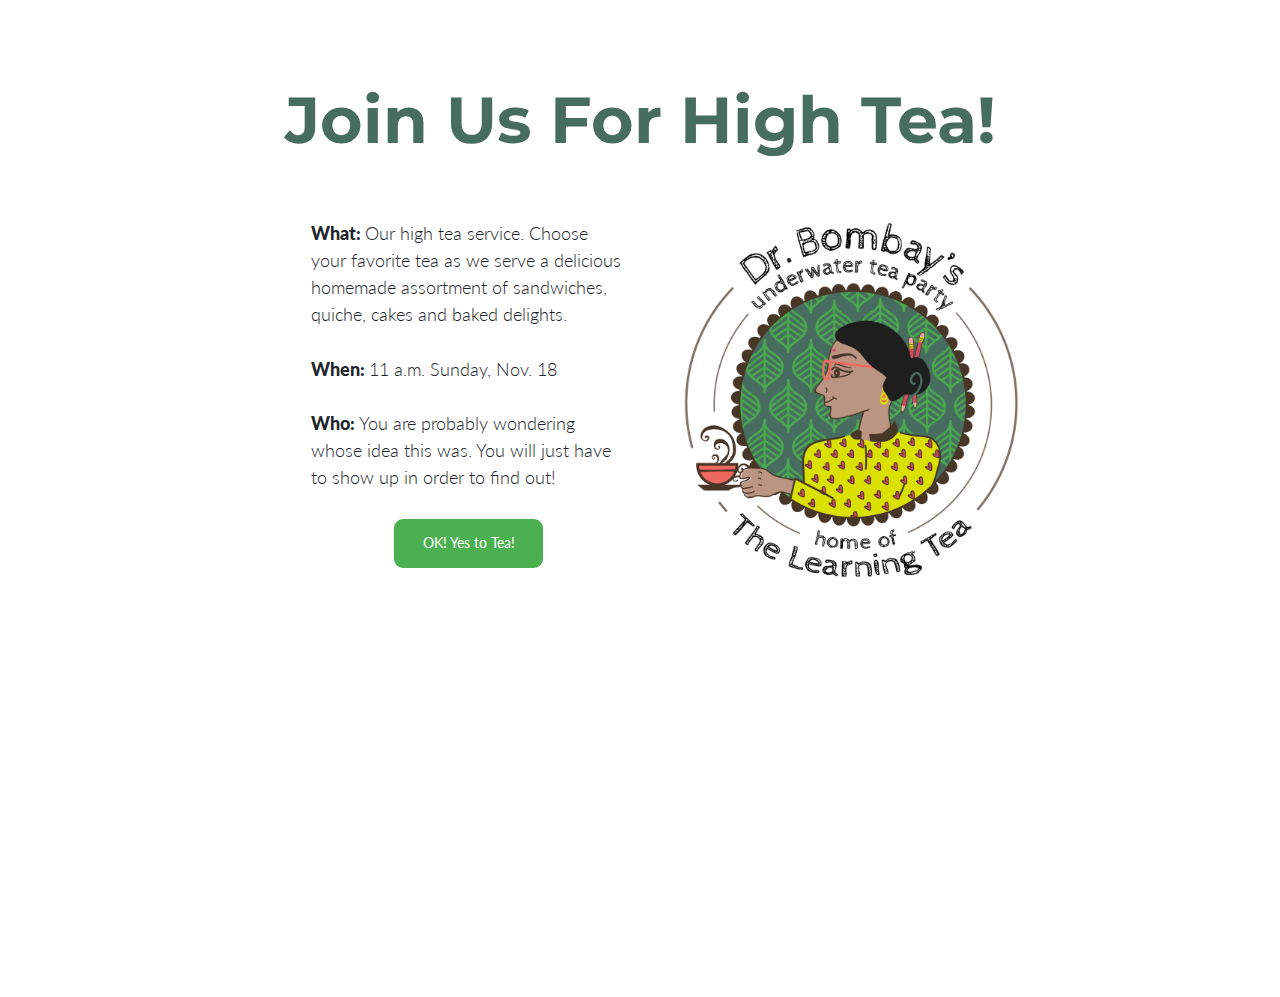
==== index.html @ e226fabb "real first commit" ====
<!DOCTYPE html>
<html lang="en">
  <head>
    <meta charset="utf-8">
    <meta name="viewport" content="width=device-width, initial-scale=1, shrink-to-fit=no">
    <meta name="description" content="">
    <meta name="author" content="">

    <title>You're Invited To High Tea!</title>

    <!-- Bootstrap core CSS -->
    <link href="vendor/bootstrap/css/bootstrap.min.css" rel="stylesheet">
    <!-- Custom fonts for this template -->
    <link href="vendor/fontawesome-free/css/all.min.css" rel="stylesheet" type="text/css">
    <link href="https://fonts.googleapis.com/css?family=Montserrat:400,700" rel="stylesheet" type="text/css">
    <link href="https://fonts.googleapis.com/css?family=Lato:400,700,400italic,700italic" rel="stylesheet" type="text/css">
    <!-- Plugin CSS -->
    <link href="vendor/magnific-popup/magnific-popup.css" rel="stylesheet" type="text/css">
    <!-- Custom styles for this template -->
    <link href="css/freelancer.min.css" rel="stylesheet">
    <link rel="icon" href="favicon.ico" type="image/x-icon" />
    <link rel="shortcut icon" href="favicon.ico" type="image/x-icon" />

    <style>
      html,body{
        height:100%;
        zoom:95%;
      }
      b{
        font-weight: 900;
      }
      .bg_heart {
        position: relative;
        top: 0;
        left: 0;
        width: 100%;
        height: 100%;
        overflow: hidden
       }
      .heart {
        position: absolute;
        top: -50%;
        -webkit-transform: rotate(-45deg);
        -moz-transform: rotate(-45deg);
        -m-transform: rotate(-45deg);
        transform: rotate(-45deg)
       }
      .heart:before {
        position: absolute;
        top: -50%;
        left: 0;
        display: block;
        content: "";
        width: 100%;
        height: 100%;
        background: inherit;
        border-radius: 100%;
      }
      .heart:after {
        position: absolute;
        top: 0;
        right: -50%;
        display: block;
        content: "";
        width: 100%;
        height: 100%;
        background: inherit;
        border-radius: 100%;
      }
      .button {
        background-color: #4CAF50;
        border: none;
        border-radius: 10px;
        color: white;
        padding: 15px 32px;
        text-align: center;
        text-decoration: none;
        display: inline-block;
        font-size: 16px;
        margin-left: auto;
        margin-right: auto;
        cursor: pointer;
      }
      .button:hover {
        background-color: #476D60;
      }
      .message {
        margin-top: 10px;
      }
      .message p{
        margin-bottom: 0;
      }
      #pagetitle {
        margin-right: auto;
        margin-left: auto;
        font-family: Montserrat;
        font-weight: bold;
        color: #476D60;
        font-size: 4.5em;
        line-height: 100%;
      }
      #mainButton{
        margin-top: 15px;
        margin-bottom: 15px;
      }
      #box {
        width: 350px;
        margin-left: auto;
        margin-right: auto;
      }
      #heart {
        cursor: pointer;
      }
      @-webkit-keyframes love {
        0%{top:110%}
      }
      @-moz-keyframes love {
        0%{top:110%}
      }
      @-ms-keyframes love {
        0%{top:110%}
      }
      @keyframes love {
        0%{top:110%}
      }
    </style>
  </head>
  <body id="page">
    <!-- MAIN bg_heart -->
    <section class="bg-white text-black mb-0" id="before">
      <div class="container">
        <div class="row">
          <h2 id="pagetitle">Join Us For High Tea!</h2>
        </div>
        <br>
        <br>
        <!-- Two columns -->
        <div class="row">
          <div class="col-lg-4 ml-auto" style="margin-top: 20px">
            <p class="lead">
              <b>What: </b>Our high tea service. Choose your favorite tea as we serve a delicious 
              homemade assortment of sandwiches, quiche, cakes and baked delights. 
              <br><br>
              <b>When: </b>11 a.m. Sunday, Nov. 18
              <br><br>
              <b>Who: </b>You are probably wondering whose idea this was. You will just have to show up
              in order to find out!
            </p>
            <div class="row">
              <input id="mainButton" type="button" class="button" value="OK! Yes to Tea!">
            </div>
          </div>
          <div class="col-lg-4 mr-auto">
            <a href="https://www.drbombays.com/" target="_blank">
              <img src="img/drbombaylogo.png" alt="logo" height="440" width="440">
            </a>
          </div>
        </div>
      </div>
    </section>

    <!-- After click -->
    <div id="after" style="display: none">
      <div class="container">
        <div id="box">
          <div>
            <a href="https://www.drbombays.com/" target="_blank" style="margin-left: 40px">
              <img src="https://static1.squarespace.com/static/52b8e6bbe4b02ffea7581af0/t/5a0a33d1e2c483d6cbca9f27/1537393345008/?format=1500w"
              height="200" width="200">
            </a>
          </div>
          <div class="message">
            <h1>Thank you! <i class="fas fa-heart" id="heart"></i></h1>
            <p>We are delighted to serve y'all High Tea!</p>
            <p>See you at <b>11 a.m. on Sunday, Nov. 18, 2018.</b></p>
            <br>
            <p style="padding-left: 60px">1645 McLendon Ave NE</p>
            <p style="padding-left: 80px">Atlanta, GA 30307</p>
          </div>
        </div>
      </div>
    </div>


    <!-- Bootstrap core JavaScript -->
    <script src="vendor/jquery/jquery.min.js"></script>
    <script src="vendor/bootstrap/js/bootstrap.bundle.min.js"></script>
    <!-- Plugin JavaScript -->
    <script src="vendor/jquery-easing/jquery.easing.min.js"></script>
    <script src="vendor/magnific-popup/jquery.magnific-popup.min.js"></script>
    <!-- Contact Form JavaScript -->
    <script src="js/jqBootstrapValidation.js"></script>
    <script src="js/contact_me.js"></script>
    <!-- Custom scripts for this template -->
    <script src="js/freelancer.min.js"></script>
    <!-- JAVASCRIPT -->
    <script>
      $( "#header-plugin" ).load( "https://vivinantony.github.io/header-plugin/", function() {
      $("a.back-to-link").attr("href", "http://blog.thelittletechie.com/2015/03/love-heart-animation-using-css3.html#tlt")  
      });

      var love = setInterval(function() {
        var r_num = Math.floor(Math.random() * 40) + 1;
        var r_size = Math.floor(Math.random() * 65) + 10;
        var r_left = Math.floor(Math.random() * 100) + 1;
        var r_bg = Math.floor(Math.random() * 25) + 100;
        var r_time = Math.floor(Math.random() * 5) + 5;

        $('.bg_heart').append("<div class='heart' style='width:" + r_size + "px;height:" + r_size + "px;left:" + r_left + "%;background:rgba(255," + (r_bg - 25) + "," + r_bg + ",1);-webkit-animation:love " + r_time + "s ease;-moz-animation:love " + r_time + "s ease;-ms-animation:love " + r_time + "s ease;animation:love " + r_time + "s ease'></div>");

        $('.bg_heart').append("<div class='heart' style='width:" + (r_size - 10) + "px;height:" + (r_size - 10) + "px;left:" + (r_left + r_num) + "%;background:rgba(255," + (r_bg - 25) + "," + (r_bg + 25) + ",1);-webkit-animation:love " + (r_time + 5) + "s ease;-moz-animation:love " + (r_time + 5) + "s ease;-ms-animation:love " + (r_time + 5) + "s ease;animation:love " + (r_time + 5) + "s ease'></div>");

        $('.heart').each(function() {
            var top = $(this).css("top").replace(/[^-\d\.]/g, '');
            var width = $(this).css("width").replace(/[^-\d\.]/g, '');
            if (top <= -100 || width >= 150) {
                $(this).detach();
            }
        });
      }, 500);

      /* Buttons */
      function isOdd(num) { return num % 2;}
      var clickCount = 0;
      
      $('#heart').on('click', function () {
        var page = document.getElementById("page");
        page.classList.toggle("bg_heart");
        clickCount++;
        if(isOdd(clickCount)){
          console.log('clickCount is ' + clickCount);
          $.get("https://tzhluzazh0.execute-api.us-east-1.amazonaws.com/confirm/heartclick");
        }
      });

      $("#mainButton").click(function(){
        $.get("https://tzhluzazh0.execute-api.us-east-1.amazonaws.com/confirm/yes");
        var page = document.getElementById("page");
        $("#before").fadeOut(2000);
        $("#after").delay(3000).fadeIn(2500);
        page.classList.toggle("bg_heart");
        $('#page').delay(5000).queue(function(){
          $(this).removeClass("bg_heart");
        });
      });
    </script>

  </body>

</html>
---- vendor/fontawesome-free/css/all.min.css ----
/*!
 * Font Awesome Free 5.3.1 by @fontawesome - https://fontawesome.com
 * License - https://fontawesome.com/license/free (Icons: CC BY 4.0, Fonts: SIL OFL 1.1, Code: MIT License)
 */
.fa,.fab,.fal,.far,.fas{-moz-osx-font-smoothing:grayscale;-webkit-font-smoothing:antialiased;display:inline-block;font-style:normal;font-variant:normal;text-rendering:auto;line-height:1}.fa-lg{font-size:1.33333em;line-height:.75em;vertical-align:-.0667em}.fa-xs{font-size:.75em}.fa-sm{font-size:.875em}.fa-1x{font-size:1em}.fa-2x{font-size:2em}.fa-3x{font-size:3em}.fa-4x{font-size:4em}.fa-5x{font-size:5em}.fa-6x{font-size:6em}.fa-7x{font-size:7em}.fa-8x{font-size:8em}.fa-9x{font-size:9em}.fa-10x{font-size:10em}.fa-fw{text-align:center;width:1.25em}.fa-ul{list-style-type:none;margin-left:2.5em;padding-left:0}.fa-ul>li{position:relative}.fa-li{left:-2em;position:absolute;text-align:center;width:2em;line-height:inherit}.fa-border{border:.08em solid #eee;border-radius:.1em;padding:.2em .25em .15em}.fa-pull-left{float:left}.fa-pull-right{float:right}.fa.fa-pull-left,.fab.fa-pull-left,.fal.fa-pull-left,.far.fa-pull-left,.fas.fa-pull-left{margin-right:.3em}.fa.fa-pull-right,.fab.fa-pull-right,.fal.fa-pull-right,.far.fa-pull-right,.fas.fa-pull-right{margin-left:.3em}.fa-spin{animation:fa-spin 2s infinite linear}.fa-pulse{animation:fa-spin 1s infinite steps(8)}@keyframes fa-spin{0%{transform:rotate(0deg)}to{transform:rotate(1turn)}}.fa-rotate-90{-ms-filter:"progid:DXImageTransform.Microsoft.BasicImage(rotation=1)";transform:rotate(90deg)}.fa-rotate-180{-ms-filter:"progid:DXImageTransform.Microsoft.BasicImage(rotation=2)";transform:rotate(180deg)}.fa-rotate-270{-ms-filter:"progid:DXImageTransform.Microsoft.BasicImage(rotation=3)";transform:rotate(270deg)}.fa-flip-horizontal{-ms-filter:"progid:DXImageTransform.Microsoft.BasicImage(rotation=0, mirror=1)";transform:scaleX(-1)}.fa-flip-vertical{transform:scaleY(-1)}.fa-flip-horizontal.fa-flip-vertical,.fa-flip-vertical{-ms-filter:"progid:DXImageTransform.Microsoft.BasicImage(rotation=2, mirror=1)"}.fa-flip-horizontal.fa-flip-vertical{transform:scale(-1)}:root .fa-flip-horizontal,:root .fa-flip-vertical,:root .fa-rotate-90,:root .fa-rotate-180,:root .fa-rotate-270{-webkit-filter:none;filter:none}.fa-stack{display:inline-block;height:2em;line-height:2em;position:relative;vertical-align:middle;width:2em}.fa-stack-1x,.fa-stack-2x{left:0;position:absolute;text-align:center;width:100%}.fa-stack-1x{line-height:inherit}.fa-stack-2x{font-size:2em}.fa-inverse{color:#fff}.fa-500px:before{content:"\f26e"}.fa-accessible-icon:before{content:"\f368"}.fa-accusoft:before{content:"\f369"}.fa-ad:before{content:"\f641"}.fa-address-book:before{content:"\f2b9"}.fa-address-card:before{content:"\f2bb"}.fa-adjust:before{content:"\f042"}.fa-adn:before{content:"\f170"}.fa-adversal:before{content:"\f36a"}.fa-affiliatetheme:before{content:"\f36b"}.fa-air-freshener:before{content:"\f5d0"}.fa-algolia:before{content:"\f36c"}.fa-align-center:before{content:"\f037"}.fa-align-justify:before{content:"\f039"}.fa-align-left:before{content:"\f036"}.fa-align-right:before{content:"\f038"}.fa-alipay:before{content:"\f642"}.fa-allergies:before{content:"\f461"}.fa-amazon:before{content:"\f270"}.fa-amazon-pay:before{content:"\f42c"}.fa-ambulance:before{content:"\f0f9"}.fa-american-sign-language-interpreting:before{content:"\f2a3"}.fa-amilia:before{content:"\f36d"}.fa-anchor:before{content:"\f13d"}.fa-android:before{content:"\f17b"}.fa-angellist:before{content:"\f209"}.fa-angle-double-down:before{content:"\f103"}.fa-angle-double-left:before{content:"\f100"}.fa-angle-double-right:before{content:"\f101"}.fa-angle-double-up:before{content:"\f102"}.fa-angle-down:before{content:"\f107"}.fa-angle-left:before{content:"\f104"}.fa-angle-right:before{content:"\f105"}.fa-angle-up:before{content:"\f106"}.fa-angry:before{content:"\f556"}.fa-angrycreative:before{content:"\f36e"}.fa-angular:before{content:"\f420"}.fa-ankh:before{content:"\f644"}.fa-app-store:before{content:"\f36f"}.fa-app-store-ios:before{content:"\f370"}.fa-apper:before{content:"\f371"}.fa-apple:before{content:"\f179"}.fa-apple-alt:before{content:"\f5d1"}.fa-apple-pay:before{content:"\f415"}.fa-archive:before{content:"\f187"}.fa-archway:before{content:"\f557"}.fa-arrow-alt-circle-down:before{content:"\f358"}.fa-arrow-alt-circle-left:before{content:"\f359"}.fa-arrow-alt-circle-right:before{content:"\f35a"}.fa-arrow-alt-circle-up:before{content:"\f35b"}.fa-arrow-circle-down:before{content:"\f0ab"}.fa-arrow-circle-left:before{content:"\f0a8"}.fa-arrow-circle-right:before{content:"\f0a9"}.fa-arrow-circle-up:before{content:"\f0aa"}.fa-arrow-down:before{content:"\f063"}.fa-arrow-left:before{content:"\f060"}.fa-arrow-right:before{content:"\f061"}.fa-arrow-up:before{content:"\f062"}.fa-arrows-alt:before{content:"\f0b2"}.fa-arrows-alt-h:before{content:"\f337"}.fa-arrows-alt-v:before{content:"\f338"}.fa-assistive-listening-systems:before{content:"\f2a2"}.fa-asterisk:before{content:"\f069"}.fa-asymmetrik:before{content:"\f372"}.fa-at:before{content:"\f1fa"}.fa-atlas:before{content:"\f558"}.fa-atom:before{content:"\f5d2"}.fa-audible:before{content:"\f373"}.fa-audio-description:before{content:"\f29e"}.fa-autoprefixer:before{content:"\f41c"}.fa-avianex:before{content:"\f374"}.fa-aviato:before{content:"\f421"}.fa-award:before{content:"\f559"}.fa-aws:before{content:"\f375"}.fa-backspace:before{content:"\f55a"}.fa-backward:before{content:"\f04a"}.fa-balance-scale:before{content:"\f24e"}.fa-ban:before{content:"\f05e"}.fa-band-aid:before{content:"\f462"}.fa-bandcamp:before{content:"\f2d5"}.fa-barcode:before{content:"\f02a"}.fa-bars:before{content:"\f0c9"}.fa-baseball-ball:before{content:"\f433"}.fa-basketball-ball:before{content:"\f434"}.fa-bath:before{content:"\f2cd"}.fa-battery-empty:before{content:"\f244"}.fa-battery-full:before{content:"\f240"}.fa-battery-half:before{content:"\f242"}.fa-battery-quarter:before{content:"\f243"}.fa-battery-three-quarters:before{content:"\f241"}.fa-bed:before{content:"\f236"}.fa-beer:before{content:"\f0fc"}.fa-behance:before{content:"\f1b4"}.fa-behance-square:before{content:"\f1b5"}.fa-bell:before{content:"\f0f3"}.fa-bell-slash:before{content:"\f1f6"}.fa-bezier-curve:before{content:"\f55b"}.fa-bible:before{content:"\f647"}.fa-bicycle:before{content:"\f206"}.fa-bimobject:before{content:"\f378"}.fa-binoculars:before{content:"\f1e5"}.fa-birthday-cake:before{content:"\f1fd"}.fa-bitbucket:before{content:"\f171"}.fa-bitcoin:before{content:"\f379"}.fa-bity:before{content:"\f37a"}.fa-black-tie:before{content:"\f27e"}.fa-blackberry:before{content:"\f37b"}.fa-blender:before{content:"\f517"}.fa-blind:before{content:"\f29d"}.fa-blogger:before{content:"\f37c"}.fa-blogger-b:before{content:"\f37d"}.fa-bluetooth:before{content:"\f293"}.fa-bluetooth-b:before{content:"\f294"}.fa-bold:before{content:"\f032"}.fa-bolt:before{content:"\f0e7"}.fa-bomb:before{content:"\f1e2"}.fa-bone:before{content:"\f5d7"}.fa-bong:before{content:"\f55c"}.fa-book:before{content:"\f02d"}.fa-book-open:before{content:"\f518"}.fa-book-reader:before{content:"\f5da"}.fa-bookmark:before{content:"\f02e"}.fa-bowling-ball:before{content:"\f436"}.fa-box:before{content:"\f466"}.fa-box-open:before{content:"\f49e"}.fa-boxes:before{content:"\f468"}.fa-braille:before{content:"\f2a1"}.fa-brain:before{content:"\f5dc"}.fa-briefcase:before{content:"\f0b1"}.fa-briefcase-medical:before{content:"\f469"}.fa-broadcast-tower:before{content:"\f519"}.fa-broom:before{content:"\f51a"}.fa-brush:before{content:"\f55d"}.fa-btc:before{content:"\f15a"}.fa-bug:before{content:"\f188"}.fa-building:before{content:"\f1ad"}.fa-bullhorn:before{content:"\f0a1"}.fa-bullseye:before{content:"\f140"}.fa-burn:before{content:"\f46a"}.fa-buromobelexperte:before{content:"\f37f"}.fa-bus:before{content:"\f207"}.fa-bus-alt:before{content:"\f55e"}.fa-business-time:before{content:"\f64a"}.fa-buysellads:before{content:"\f20d"}.fa-calculator:before{content:"\f1ec"}.fa-calendar:before{content:"\f133"}.fa-calendar-alt:before{content:"\f073"}.fa-calendar-check:before{content:"\f274"}.fa-calendar-minus:before{content:"\f272"}.fa-calendar-plus:before{content:"\f271"}.fa-calendar-times:before{content:"\f273"}.fa-camera:before{content:"\f030"}.fa-camera-retro:before{content:"\f083"}.fa-cannabis:before{content:"\f55f"}.fa-capsules:before{content:"\f46b"}.fa-car:before{content:"\f1b9"}.fa-car-alt:before{content:"\f5de"}.fa-car-battery:before{content:"\f5df"}.fa-car-crash:before{content:"\f5e1"}.fa-car-side:before{content:"\f5e4"}.fa-caret-down:before{content:"\f0d7"}.fa-caret-left:before{content:"\f0d9"}.fa-caret-right:before{content:"\f0da"}.fa-caret-square-down:before{content:"\f150"}.fa-caret-square-left:before{content:"\f191"}.fa-caret-square-right:before{content:"\f152"}.fa-caret-square-up:before{content:"\f151"}.fa-caret-up:before{content:"\f0d8"}.fa-cart-arrow-down:before{content:"\f218"}.fa-cart-plus:before{content:"\f217"}.fa-cc-amazon-pay:before{content:"\f42d"}.fa-cc-amex:before{content:"\f1f3"}.fa-cc-apple-pay:before{content:"\f416"}.fa-cc-diners-club:before{content:"\f24c"}.fa-cc-discover:before{content:"\f1f2"}.fa-cc-jcb:before{content:"\f24b"}.fa-cc-mastercard:before{content:"\f1f1"}.fa-cc-paypal:before{content:"\f1f4"}.fa-cc-stripe:before{content:"\f1f5"}.fa-cc-visa:before{content:"\f1f0"}.fa-centercode:before{content:"\f380"}.fa-certificate:before{content:"\f0a3"}.fa-chalkboard:before{content:"\f51b"}.fa-chalkboard-teacher:before{content:"\f51c"}.fa-charging-station:before{content:"\f5e7"}.fa-chart-area:before{content:"\f1fe"}.fa-chart-bar:before{content:"\f080"}.fa-chart-line:before{content:"\f201"}.fa-chart-pie:before{content:"\f200"}.fa-check:before{content:"\f00c"}.fa-check-circle:before{content:"\f058"}.fa-check-double:before{content:"\f560"}.fa-check-square:before{content:"\f14a"}.fa-chess:before{content:"\f439"}.fa-chess-bishop:before{content:"\f43a"}.fa-chess-board:before{content:"\f43c"}.fa-chess-king:before{content:"\f43f"}.fa-chess-knight:before{content:"\f441"}.fa-chess-pawn:before{content:"\f443"}.fa-chess-queen:before{content:"\f445"}.fa-chess-rook:before{content:"\f447"}.fa-chevron-circle-down:before{content:"\f13a"}.fa-chevron-circle-left:before{content:"\f137"}.fa-chevron-circle-right:before{content:"\f138"}.fa-chevron-circle-up:before{content:"\f139"}.fa-chevron-down:before{content:"\f078"}.fa-chevron-left:before{content:"\f053"}.fa-chevron-right:before{content:"\f054"}.fa-chevron-up:before{content:"\f077"}.fa-child:before{content:"\f1ae"}.fa-chrome:before{content:"\f268"}.fa-church:before{content:"\f51d"}.fa-circle:before{content:"\f111"}.fa-circle-notch:before{content:"\f1ce"}.fa-city:before{content:"\f64f"}.fa-clipboard:before{content:"\f328"}.fa-clipboard-check:before{content:"\f46c"}.fa-clipboard-list:before{content:"\f46d"}.fa-clock:before{content:"\f017"}.fa-clone:before{content:"\f24d"}.fa-closed-captioning:before{content:"\f20a"}.fa-cloud:before{content:"\f0c2"}.fa-cloud-download-alt:before{content:"\f381"}.fa-cloud-upload-alt:before{content:"\f382"}.fa-cloudscale:before{content:"\f383"}.fa-cloudsmith:before{content:"\f384"}.fa-cloudversify:before{content:"\f385"}.fa-cocktail:before{content:"\f561"}.fa-code:before{content:"\f121"}.fa-code-branch:before{content:"\f126"}.fa-codepen:before{content:"\f1cb"}.fa-codiepie:before{content:"\f284"}.fa-coffee:before{content:"\f0f4"}.fa-cog:before{content:"\f013"}.fa-cogs:before{content:"\f085"}.fa-coins:before{content:"\f51e"}.fa-columns:before{content:"\f0db"}.fa-comment:before{content:"\f075"}.fa-comment-alt:before{content:"\f27a"}.fa-comment-dollar:before{content:"\f651"}.fa-comment-dots:before{content:"\f4ad"}.fa-comment-slash:before{content:"\f4b3"}.fa-comments:before{content:"\f086"}.fa-comments-dollar:before{content:"\f653"}.fa-compact-disc:before{content:"\f51f"}.fa-compass:before{content:"\f14e"}.fa-compress:before{content:"\f066"}.fa-concierge-bell:before{content:"\f562"}.fa-connectdevelop:before{content:"\f20e"}.fa-contao:before{content:"\f26d"}.fa-cookie:before{content:"\f563"}.fa-cookie-bite:before{content:"\f564"}.fa-copy:before{content:"\f0c5"}.fa-copyright:before{content:"\f1f9"}.fa-couch:before{content:"\f4b8"}.fa-cpanel:before{content:"\f388"}.fa-creative-commons:before{content:"\f25e"}.fa-creative-commons-by:before{content:"\f4e7"}.fa-creative-commons-nc:before{content:"\f4e8"}.fa-creative-commons-nc-eu:before{content:"\f4e9"}.fa-creative-commons-nc-jp:before{content:"\f4ea"}.fa-creative-commons-nd:before{content:"\f4eb"}.fa-creative-commons-pd:before{content:"\f4ec"}.fa-creative-commons-pd-alt:before{content:"\f4ed"}.fa-creative-commons-remix:before{content:"\f4ee"}.fa-creative-commons-sa:before{content:"\f4ef"}.fa-creative-commons-sampling:before{content:"\f4f0"}.fa-creative-commons-sampling-plus:before{content:"\f4f1"}.fa-creative-commons-share:before{content:"\f4f2"}.fa-credit-card:before{content:"\f09d"}.fa-crop:before{content:"\f125"}.fa-crop-alt:before{content:"\f565"}.fa-cross:before{content:"\f654"}.fa-crosshairs:before{content:"\f05b"}.fa-crow:before{content:"\f520"}.fa-crown:before{content:"\f521"}.fa-css3:before{content:"\f13c"}.fa-css3-alt:before{content:"\f38b"}.fa-cube:before{content:"\f1b2"}.fa-cubes:before{content:"\f1b3"}.fa-cut:before{content:"\f0c4"}.fa-cuttlefish:before{content:"\f38c"}.fa-d-and-d:before{content:"\f38d"}.fa-dashcube:before{content:"\f210"}.fa-database:before{content:"\f1c0"}.fa-deaf:before{content:"\f2a4"}.fa-delicious:before{content:"\f1a5"}.fa-deploydog:before{content:"\f38e"}.fa-deskpro:before{content:"\f38f"}.fa-desktop:before{content:"\f108"}.fa-deviantart:before{content:"\f1bd"}.fa-dharmachakra:before{content:"\f655"}.fa-diagnoses:before{content:"\f470"}.fa-dice:before{content:"\f522"}.fa-dice-five:before{content:"\f523"}.fa-dice-four:before{content:"\f524"}.fa-dice-one:before{content:"\f525"}.fa-dice-six:before{content:"\f526"}.fa-dice-three:before{content:"\f527"}.fa-dice-two:before{content:"\f528"}.fa-digg:before{content:"\f1a6"}.fa-digital-ocean:before{content:"\f391"}.fa-digital-tachograph:before{content:"\f566"}.fa-directions:before{content:"\f5eb"}.fa-discord:before{content:"\f392"}.fa-discourse:before{content:"\f393"}.fa-divide:before{content:"\f529"}.fa-dizzy:before{content:"\f567"}.fa-dna:before{content:"\f471"}.fa-dochub:before{content:"\f394"}.fa-docker:before{content:"\f395"}.fa-dollar-sign:before{content:"\f155"}.fa-dolly:before{content:"\f472"}.fa-dolly-flatbed:before{content:"\f474"}.fa-donate:before{content:"\f4b9"}.fa-door-closed:before{content:"\f52a"}.fa-door-open:before{content:"\f52b"}.fa-dot-circle:before{content:"\f192"}.fa-dove:before{content:"\f4ba"}.fa-download:before{content:"\f019"}.fa-draft2digital:before{content:"\f396"}.fa-drafting-compass:before{content:"\f568"}.fa-draw-polygon:before{content:"\f5ee"}.fa-dribbble:before{content:"\f17d"}.fa-dribbble-square:before{content:"\f397"}.fa-dropbox:before{content:"\f16b"}.fa-drum:before{content:"\f569"}.fa-drum-steelpan:before{content:"\f56a"}.fa-drupal:before{content:"\f1a9"}.fa-dumbbell:before{content:"\f44b"}.fa-dyalog:before{content:"\f399"}.fa-earlybirds:before{content:"\f39a"}.fa-ebay:before{content:"\f4f4"}.fa-edge:before{content:"\f282"}.fa-edit:before{content:"\f044"}.fa-eject:before{content:"\f052"}.fa-elementor:before{content:"\f430"}.fa-ellipsis-h:before{content:"\f141"}.fa-ellipsis-v:before{content:"\f142"}.fa-ello:before{content:"\f5f1"}.fa-ember:before{content:"\f423"}.fa-empire:before{content:"\f1d1"}.fa-envelope:before{content:"\f0e0"}.fa-envelope-open:before{content:"\f2b6"}.fa-envelope-open-text:before{content:"\f658"}.fa-envelope-square:before{content:"\f199"}.fa-envira:before{content:"\f299"}.fa-equals:before{content:"\f52c"}.fa-eraser:before{content:"\f12d"}.fa-erlang:before{content:"\f39d"}.fa-ethereum:before{content:"\f42e"}.fa-etsy:before{content:"\f2d7"}.fa-euro-sign:before{content:"\f153"}.fa-exchange-alt:before{content:"\f362"}.fa-exclamation:before{content:"\f12a"}.fa-exclamation-circle:before{content:"\f06a"}.fa-exclamation-triangle:before{content:"\f071"}.fa-expand:before{content:"\f065"}.fa-expand-arrows-alt:before{content:"\f31e"}.fa-expeditedssl:before{content:"\f23e"}.fa-external-link-alt:before{content:"\f35d"}.fa-external-link-square-alt:before{content:"\f360"}.fa-eye:before{content:"\f06e"}.fa-eye-dropper:before{content:"\f1fb"}.fa-eye-slash:before{content:"\f070"}.fa-facebook:before{content:"\f09a"}.fa-facebook-f:before{content:"\f39e"}.fa-facebook-messenger:before{content:"\f39f"}.fa-facebook-square:before{content:"\f082"}.fa-fast-backward:before{content:"\f049"}.fa-fast-forward:before{content:"\f050"}.fa-fax:before{content:"\f1ac"}.fa-feather:before{content:"\f52d"}.fa-feather-alt:before{content:"\f56b"}.fa-female:before{content:"\f182"}.fa-fighter-jet:before{content:"\f0fb"}.fa-file:before{content:"\f15b"}.fa-file-alt:before{content:"\f15c"}.fa-file-archive:before{content:"\f1c6"}.fa-file-audio:before{content:"\f1c7"}.fa-file-code:before{content:"\f1c9"}.fa-file-contract:before{content:"\f56c"}.fa-file-download:before{content:"\f56d"}.fa-file-excel:before{content:"\f1c3"}.fa-file-export:before{content:"\f56e"}.fa-file-image:before{content:"\f1c5"}.fa-file-import:before{content:"\f56f"}.fa-file-invoice:before{content:"\f570"}.fa-file-invoice-dollar:before{content:"\f571"}.fa-file-medical:before{content:"\f477"}.fa-file-medical-alt:before{content:"\f478"}.fa-file-pdf:before{content:"\f1c1"}.fa-file-powerpoint:before{content:"\f1c4"}.fa-file-prescription:before{content:"\f572"}.fa-file-signature:before{content:"\f573"}.fa-file-upload:before{content:"\f574"}.fa-file-video:before{content:"\f1c8"}.fa-file-word:before{content:"\f1c2"}.fa-fill:before{content:"\f575"}.fa-fill-drip:before{content:"\f576"}.fa-film:before{content:"\f008"}.fa-filter:before{content:"\f0b0"}.fa-fingerprint:before{content:"\f577"}.fa-fire:before{content:"\f06d"}.fa-fire-extinguisher:before{content:"\f134"}.fa-firefox:before{content:"\f269"}.fa-first-aid:before{content:"\f479"}.fa-first-order:before{content:"\f2b0"}.fa-first-order-alt:before{content:"\f50a"}.fa-firstdraft:before{content:"\f3a1"}.fa-fish:before{content:"\f578"}.fa-flag:before{content:"\f024"}.fa-flag-checkered:before{content:"\f11e"}.fa-flask:before{content:"\f0c3"}.fa-flickr:before{content:"\f16e"}.fa-flipboard:before{content:"\f44d"}.fa-flushed:before{content:"\f579"}.fa-fly:before{content:"\f417"}.fa-folder:before{content:"\f07b"}.fa-folder-minus:before{content:"\f65d"}.fa-folder-open:before{content:"\f07c"}.fa-folder-plus:before{content:"\f65e"}.fa-font:before{content:"\f031"}.fa-font-awesome:before{content:"\f2b4"}.fa-font-awesome-alt:before{content:"\f35c"}.fa-font-awesome-flag:before{content:"\f425"}.fa-font-awesome-logo-full:before{content:"\f4e6"}.fa-fonticons:before{content:"\f280"}.fa-fonticons-fi:before{content:"\f3a2"}.fa-football-ball:before{content:"\f44e"}.fa-fort-awesome:before{content:"\f286"}.fa-fort-awesome-alt:before{content:"\f3a3"}.fa-forumbee:before{content:"\f211"}.fa-forward:before{content:"\f04e"}.fa-foursquare:before{content:"\f180"}.fa-free-code-camp:before{content:"\f2c5"}.fa-freebsd:before{content:"\f3a4"}.fa-frog:before{content:"\f52e"}.fa-frown:before{content:"\f119"}.fa-frown-open:before{content:"\f57a"}.fa-fulcrum:before{content:"\f50b"}.fa-funnel-dollar:before{content:"\f662"}.fa-futbol:before{content:"\f1e3"}.fa-galactic-republic:before{content:"\f50c"}.fa-galactic-senate:before{content:"\f50d"}.fa-gamepad:before{content:"\f11b"}.fa-gas-pump:before{content:"\f52f"}.fa-gavel:before{content:"\f0e3"}.fa-gem:before{content:"\f3a5"}.fa-genderless:before{content:"\f22d"}.fa-get-pocket:before{content:"\f265"}.fa-gg:before{content:"\f260"}.fa-gg-circle:before{content:"\f261"}.fa-gift:before{content:"\f06b"}.fa-git:before{content:"\f1d3"}.fa-git-square:before{content:"\f1d2"}.fa-github:before{content:"\f09b"}.fa-github-alt:before{content:"\f113"}.fa-github-square:before{content:"\f092"}.fa-gitkraken:before{content:"\f3a6"}.fa-gitlab:before{content:"\f296"}.fa-gitter:before{content:"\f426"}.fa-glass-martini:before{content:"\f000"}.fa-glass-martini-alt:before{content:"\f57b"}.fa-glasses:before{content:"\f530"}.fa-glide:before{content:"\f2a5"}.fa-glide-g:before{content:"\f2a6"}.fa-globe:before{content:"\f0ac"}.fa-globe-africa:before{content:"\f57c"}.fa-globe-americas:before{content:"\f57d"}.fa-globe-asia:before{content:"\f57e"}.fa-gofore:before{content:"\f3a7"}.fa-golf-ball:before{content:"\f450"}.fa-goodreads:before{content:"\f3a8"}.fa-goodreads-g:before{content:"\f3a9"}.fa-google:before{content:"\f1a0"}.fa-google-drive:before{content:"\f3aa"}.fa-google-play:before{content:"\f3ab"}.fa-google-plus:before{content:"\f2b3"}.fa-google-plus-g:before{content:"\f0d5"}.fa-google-plus-square:before{content:"\f0d4"}.fa-google-wallet:before{content:"\f1ee"}.fa-gopuram:before{content:"\f664"}.fa-graduation-cap:before{content:"\f19d"}.fa-gratipay:before{content:"\f184"}.fa-grav:before{content:"\f2d6"}.fa-greater-than:before{content:"\f531"}.fa-greater-than-equal:before{content:"\f532"}.fa-grimace:before{content:"\f57f"}.fa-grin:before{content:"\f580"}.fa-grin-alt:before{content:"\f581"}.fa-grin-beam:before{content:"\f582"}.fa-grin-beam-sweat:before{content:"\f583"}.fa-grin-hearts:before{content:"\f584"}.fa-grin-squint:before{content:"\f585"}.fa-grin-squint-tears:before{content:"\f586"}.fa-grin-stars:before{content:"\f587"}.fa-grin-tears:before{content:"\f588"}.fa-grin-tongue:before{content:"\f589"}.fa-grin-tongue-squint:before{content:"\f58a"}.fa-grin-tongue-wink:before{content:"\f58b"}.fa-grin-wink:before{content:"\f58c"}.fa-grip-horizontal:before{content:"\f58d"}.fa-grip-vertical:before{content:"\f58e"}.fa-gripfire:before{content:"\f3ac"}.fa-grunt:before{content:"\f3ad"}.fa-gulp:before{content:"\f3ae"}.fa-h-square:before{content:"\f0fd"}.fa-hacker-news:before{content:"\f1d4"}.fa-hacker-news-square:before{content:"\f3af"}.fa-hackerrank:before{content:"\f5f7"}.fa-hamsa:before{content:"\f665"}.fa-hand-holding:before{content:"\f4bd"}.fa-hand-holding-heart:before{content:"\f4be"}.fa-hand-holding-usd:before{content:"\f4c0"}.fa-hand-lizard:before{content:"\f258"}.fa-hand-paper:before{content:"\f256"}.fa-hand-peace:before{content:"\f25b"}.fa-hand-point-down:before{content:"\f0a7"}.fa-hand-point-left:before{content:"\f0a5"}.fa-hand-point-right:before{content:"\f0a4"}.fa-hand-point-up:before{content:"\f0a6"}.fa-hand-pointer:before{content:"\f25a"}.fa-hand-rock:before{content:"\f255"}.fa-hand-scissors:before{content:"\f257"}.fa-hand-spock:before{content:"\f259"}.fa-hands:before{content:"\f4c2"}.fa-hands-helping:before{content:"\f4c4"}.fa-handshake:before{content:"\f2b5"}.fa-hashtag:before{content:"\f292"}.fa-haykal:before{content:"\f666"}.fa-hdd:before{content:"\f0a0"}.fa-heading:before{content:"\f1dc"}.fa-headphones:before{content:"\f025"}.fa-headphones-alt:before{content:"\f58f"}.fa-headset:before{content:"\f590"}.fa-heart:before{content:"\f004"}.fa-heartbeat:before{content:"\f21e"}.fa-helicopter:before{content:"\f533"}.fa-highlighter:before{content:"\f591"}.fa-hips:before{content:"\f452"}.fa-hire-a-helper:before{content:"\f3b0"}.fa-history:before{content:"\f1da"}.fa-hockey-puck:before{content:"\f453"}.fa-home:before{content:"\f015"}.fa-hooli:before{content:"\f427"}.fa-hornbill:before{content:"\f592"}.fa-hospital:before{content:"\f0f8"}.fa-hospital-alt:before{content:"\f47d"}.fa-hospital-symbol:before{content:"\f47e"}.fa-hot-tub:before{content:"\f593"}.fa-hotel:before{content:"\f594"}.fa-hotjar:before{content:"\f3b1"}.fa-hourglass:before{content:"\f254"}.fa-hourglass-end:before{content:"\f253"}.fa-hourglass-half:before{content:"\f252"}.fa-hourglass-start:before{content:"\f251"}.fa-houzz:before{content:"\f27c"}.fa-html5:before{content:"\f13b"}.fa-hubspot:before{content:"\f3b2"}.fa-i-cursor:before{content:"\f246"}.fa-id-badge:before{content:"\f2c1"}.fa-id-card:before{content:"\f2c2"}.fa-id-card-alt:before{content:"\f47f"}.fa-image:before{content:"\f03e"}.fa-images:before{content:"\f302"}.fa-imdb:before{content:"\f2d8"}.fa-inbox:before{content:"\f01c"}.fa-indent:before{content:"\f03c"}.fa-industry:before{content:"\f275"}.fa-infinity:before{content:"\f534"}.fa-info:before{content:"\f129"}.fa-info-circle:before{content:"\f05a"}.fa-instagram:before{content:"\f16d"}.fa-internet-explorer:before{content:"\f26b"}.fa-ioxhost:before{content:"\f208"}.fa-italic:before{content:"\f033"}.fa-itunes:before{content:"\f3b4"}.fa-itunes-note:before{content:"\f3b5"}.fa-java:before{content:"\f4e4"}.fa-jedi:before{content:"\f669"}.fa-jedi-order:before{content:"\f50e"}.fa-jenkins:before{content:"\f3b6"}.fa-joget:before{content:"\f3b7"}.fa-joint:before{content:"\f595"}.fa-joomla:before{content:"\f1aa"}.fa-journal-whills:before{content:"\f66a"}.fa-js:before{content:"\f3b8"}.fa-js-square:before{content:"\f3b9"}.fa-jsfiddle:before{content:"\f1cc"}.fa-kaaba:before{content:"\f66b"}.fa-kaggle:before{content:"\f5fa"}.fa-key:before{content:"\f084"}.fa-keybase:before{content:"\f4f5"}.fa-keyboard:before{content:"\f11c"}.fa-keycdn:before{content:"\f3ba"}.fa-khanda:before{content:"\f66d"}.fa-kickstarter:before{content:"\f3bb"}.fa-kickstarter-k:before{content:"\f3bc"}.fa-kiss:before{content:"\f596"}.fa-kiss-beam:before{content:"\f597"}.fa-kiss-wink-heart:before{content:"\f598"}.fa-kiwi-bird:before{content:"\f535"}.fa-korvue:before{content:"\f42f"}.fa-landmark:before{content:"\f66f"}.fa-language:before{content:"\f1ab"}.fa-laptop:before{content:"\f109"}.fa-laptop-code:before{content:"\f5fc"}.fa-laravel:before{content:"\f3bd"}.fa-lastfm:before{content:"\f202"}.fa-lastfm-square:before{content:"\f203"}.fa-laugh:before{content:"\f599"}.fa-laugh-beam:before{content:"\f59a"}.fa-laugh-squint:before{content:"\f59b"}.fa-laugh-wink:before{content:"\f59c"}.fa-layer-group:before{content:"\f5fd"}.fa-leaf:before{content:"\f06c"}.fa-leanpub:before{content:"\f212"}.fa-lemon:before{content:"\f094"}.fa-less:before{content:"\f41d"}.fa-less-than:before{content:"\f536"}.fa-less-than-equal:before{content:"\f537"}.fa-level-down-alt:before{content:"\f3be"}.fa-level-up-alt:before{content:"\f3bf"}.fa-life-ring:before{content:"\f1cd"}.fa-lightbulb:before{content:"\f0eb"}.fa-line:before{content:"\f3c0"}.fa-link:before{content:"\f0c1"}.fa-linkedin:before{content:"\f08c"}.fa-linkedin-in:before{content:"\f0e1"}.fa-linode:before{content:"\f2b8"}.fa-linux:before{content:"\f17c"}.fa-lira-sign:before{content:"\f195"}.fa-list:before{content:"\f03a"}.fa-list-alt:before{content:"\f022"}.fa-list-ol:before{content:"\f0cb"}.fa-list-ul:before{content:"\f0ca"}.fa-location-arrow:before{content:"\f124"}.fa-lock:before{content:"\f023"}.fa-lock-open:before{content:"\f3c1"}.fa-long-arrow-alt-down:before{content:"\f309"}.fa-long-arrow-alt-left:before{content:"\f30a"}.fa-long-arrow-alt-right:before{content:"\f30b"}.fa-long-arrow-alt-up:before{content:"\f30c"}.fa-low-vision:before{content:"\f2a8"}.fa-luggage-cart:before{content:"\f59d"}.fa-lyft:before{content:"\f3c3"}.fa-magento:before{content:"\f3c4"}.fa-magic:before{content:"\f0d0"}.fa-magnet:before{content:"\f076"}.fa-mail-bulk:before{content:"\f674"}.fa-mailchimp:before{content:"\f59e"}.fa-male:before{content:"\f183"}.fa-mandalorian:before{content:"\f50f"}.fa-map:before{content:"\f279"}.fa-map-marked:before{content:"\f59f"}.fa-map-marked-alt:before{content:"\f5a0"}.fa-map-marker:before{content:"\f041"}.fa-map-marker-alt:before{content:"\f3c5"}.fa-map-pin:before{content:"\f276"}.fa-map-signs:before{content:"\f277"}.fa-markdown:before{content:"\f60f"}.fa-marker:before{content:"\f5a1"}.fa-mars:before{content:"\f222"}.fa-mars-double:before{content:"\f227"}.fa-mars-stroke:before{content:"\f229"}.fa-mars-stroke-h:before{content:"\f22b"}.fa-mars-stroke-v:before{content:"\f22a"}.fa-mastodon:before{content:"\f4f6"}.fa-maxcdn:before{content:"\f136"}.fa-medal:before{content:"\f5a2"}.fa-medapps:before{content:"\f3c6"}.fa-medium:before{content:"\f23a"}.fa-medium-m:before{content:"\f3c7"}.fa-medkit:before{content:"\f0fa"}.fa-medrt:before{content:"\f3c8"}.fa-meetup:before{content:"\f2e0"}.fa-megaport:before{content:"\f5a3"}.fa-meh:before{content:"\f11a"}.fa-meh-blank:before{content:"\f5a4"}.fa-meh-rolling-eyes:before{content:"\f5a5"}.fa-memory:before{content:"\f538"}.fa-menorah:before{content:"\f676"}.fa-mercury:before{content:"\f223"}.fa-microchip:before{content:"\f2db"}.fa-microphone:before{content:"\f130"}.fa-microphone-alt:before{content:"\f3c9"}.fa-microphone-alt-slash:before{content:"\f539"}.fa-microphone-slash:before{content:"\f131"}.fa-microscope:before{content:"\f610"}.fa-microsoft:before{content:"\f3ca"}.fa-minus:before{content:"\f068"}.fa-minus-circle:before{content:"\f056"}.fa-minus-square:before{content:"\f146"}.fa-mix:before{content:"\f3cb"}.fa-mixcloud:before{content:"\f289"}.fa-mizuni:before{content:"\f3cc"}.fa-mobile:before{content:"\f10b"}.fa-mobile-alt:before{content:"\f3cd"}.fa-modx:before{content:"\f285"}.fa-monero:before{content:"\f3d0"}.fa-money-bill:before{content:"\f0d6"}.fa-money-bill-alt:before{content:"\f3d1"}.fa-money-bill-wave:before{content:"\f53a"}.fa-money-bill-wave-alt:before{content:"\f53b"}.fa-money-check:before{content:"\f53c"}.fa-money-check-alt:before{content:"\f53d"}.fa-monument:before{content:"\f5a6"}.fa-moon:before{content:"\f186"}.fa-mortar-pestle:before{content:"\f5a7"}.fa-mosque:before{content:"\f678"}.fa-motorcycle:before{content:"\f21c"}.fa-mouse-pointer:before{content:"\f245"}.fa-music:before{content:"\f001"}.fa-napster:before{content:"\f3d2"}.fa-neos:before{content:"\f612"}.fa-neuter:before{content:"\f22c"}.fa-newspaper:before{content:"\f1ea"}.fa-nimblr:before{content:"\f5a8"}.fa-nintendo-switch:before{content:"\f418"}.fa-node:before{content:"\f419"}.fa-node-js:before{content:"\f3d3"}.fa-not-equal:before{content:"\f53e"}.fa-notes-medical:before{content:"\f481"}.fa-npm:before{content:"\f3d4"}.fa-ns8:before{content:"\f3d5"}.fa-nutritionix:before{content:"\f3d6"}.fa-object-group:before{content:"\f247"}.fa-object-ungroup:before{content:"\f248"}.fa-odnoklassniki:before{content:"\f263"}.fa-odnoklassniki-square:before{content:"\f264"}.fa-oil-can:before{content:"\f613"}.fa-old-republic:before{content:"\f510"}.fa-om:before{content:"\f679"}.fa-opencart:before{content:"\f23d"}.fa-openid:before{content:"\f19b"}.fa-opera:before{content:"\f26a"}.fa-optin-monster:before{content:"\f23c"}.fa-osi:before{content:"\f41a"}.fa-outdent:before{content:"\f03b"}.fa-page4:before{content:"\f3d7"}.fa-pagelines:before{content:"\f18c"}.fa-paint-brush:before{content:"\f1fc"}.fa-paint-roller:before{content:"\f5aa"}.fa-palette:before{content:"\f53f"}.fa-palfed:before{content:"\f3d8"}.fa-pallet:before{content:"\f482"}.fa-paper-plane:before{content:"\f1d8"}.fa-paperclip:before{content:"\f0c6"}.fa-parachute-box:before{content:"\f4cd"}.fa-paragraph:before{content:"\f1dd"}.fa-parking:before{content:"\f540"}.fa-passport:before{content:"\f5ab"}.fa-pastafarianism:before{content:"\f67b"}.fa-paste:before{content:"\f0ea"}.fa-patreon:before{content:"\f3d9"}.fa-pause:before{content:"\f04c"}.fa-pause-circle:before{content:"\f28b"}.fa-paw:before{content:"\f1b0"}.fa-paypal:before{content:"\f1ed"}.fa-peace:before{content:"\f67c"}.fa-pen:before{content:"\f304"}.fa-pen-alt:before{content:"\f305"}.fa-pen-fancy:before{content:"\f5ac"}.fa-pen-nib:before{content:"\f5ad"}.fa-pen-square:before{content:"\f14b"}.fa-pencil-alt:before{content:"\f303"}.fa-pencil-ruler:before{content:"\f5ae"}.fa-people-carry:before{content:"\f4ce"}.fa-percent:before{content:"\f295"}.fa-percentage:before{content:"\f541"}.fa-periscope:before{content:"\f3da"}.fa-phabricator:before{content:"\f3db"}.fa-phoenix-framework:before{content:"\f3dc"}.fa-phoenix-squadron:before{content:"\f511"}.fa-phone:before{content:"\f095"}.fa-phone-slash:before{content:"\f3dd"}.fa-phone-square:before{content:"\f098"}.fa-phone-volume:before{content:"\f2a0"}.fa-php:before{content:"\f457"}.fa-pied-piper:before{content:"\f2ae"}.fa-pied-piper-alt:before{content:"\f1a8"}.fa-pied-piper-hat:before{content:"\f4e5"}.fa-pied-piper-pp:before{content:"\f1a7"}.fa-piggy-bank:before{content:"\f4d3"}.fa-pills:before{content:"\f484"}.fa-pinterest:before{content:"\f0d2"}.fa-pinterest-p:before{content:"\f231"}.fa-pinterest-square:before{content:"\f0d3"}.fa-place-of-worship:before{content:"\f67f"}.fa-plane:before{content:"\f072"}.fa-plane-arrival:before{content:"\f5af"}.fa-plane-departure:before{content:"\f5b0"}.fa-play:before{content:"\f04b"}.fa-play-circle:before{content:"\f144"}.fa-playstation:before{content:"\f3df"}.fa-plug:before{content:"\f1e6"}.fa-plus:before{content:"\f067"}.fa-plus-circle:before{content:"\f055"}.fa-plus-square:before{content:"\f0fe"}.fa-podcast:before{content:"\f2ce"}.fa-poll:before{content:"\f681"}.fa-poll-h:before{content:"\f682"}.fa-poo:before{content:"\f2fe"}.fa-poop:before{content:"\f619"}.fa-portrait:before{content:"\f3e0"}.fa-pound-sign:before{content:"\f154"}.fa-power-off:before{content:"\f011"}.fa-pray:before{content:"\f683"}.fa-praying-hands:before{content:"\f684"}.fa-prescription:before{content:"\f5b1"}.fa-prescription-bottle:before{content:"\f485"}.fa-prescription-bottle-alt:before{content:"\f486"}.fa-print:before{content:"\f02f"}.fa-procedures:before{content:"\f487"}.fa-product-hunt:before{content:"\f288"}.fa-project-diagram:before{content:"\f542"}.fa-pushed:before{content:"\f3e1"}.fa-puzzle-piece:before{content:"\f12e"}.fa-python:before{content:"\f3e2"}.fa-qq:before{content:"\f1d6"}.fa-qrcode:before{content:"\f029"}.fa-question:before{content:"\f128"}.fa-question-circle:before{content:"\f059"}.fa-quidditch:before{content:"\f458"}.fa-quinscape:before{content:"\f459"}.fa-quora:before{content:"\f2c4"}.fa-quote-left:before{content:"\f10d"}.fa-quote-right:before{content:"\f10e"}.fa-quran:before{content:"\f687"}.fa-r-project:before{content:"\f4f7"}.fa-random:before{content:"\f074"}.fa-ravelry:before{content:"\f2d9"}.fa-react:before{content:"\f41b"}.fa-readme:before{content:"\f4d5"}.fa-rebel:before{content:"\f1d0"}.fa-receipt:before{content:"\f543"}.fa-recycle:before{content:"\f1b8"}.fa-red-river:before{content:"\f3e3"}.fa-reddit:before{content:"\f1a1"}.fa-reddit-alien:before{content:"\f281"}.fa-reddit-square:before{content:"\f1a2"}.fa-redo:before{content:"\f01e"}.fa-redo-alt:before{content:"\f2f9"}.fa-registered:before{content:"\f25d"}.fa-rendact:before{content:"\f3e4"}.fa-renren:before{content:"\f18b"}.fa-reply:before{content:"\f3e5"}.fa-reply-all:before{content:"\f122"}.fa-replyd:before{content:"\f3e6"}.fa-researchgate:before{content:"\f4f8"}.fa-resolving:before{content:"\f3e7"}.fa-retweet:before{content:"\f079"}.fa-rev:before{content:"\f5b2"}.fa-ribbon:before{content:"\f4d6"}.fa-road:before{content:"\f018"}.fa-robot:before{content:"\f544"}.fa-rocket:before{content:"\f135"}.fa-rocketchat:before{content:"\f3e8"}.fa-rockrms:before{content:"\f3e9"}.fa-route:before{content:"\f4d7"}.fa-rss:before{content:"\f09e"}.fa-rss-square:before{content:"\f143"}.fa-ruble-sign:before{content:"\f158"}.fa-ruler:before{content:"\f545"}.fa-ruler-combined:before{content:"\f546"}.fa-ruler-horizontal:before{content:"\f547"}.fa-ruler-vertical:before{content:"\f548"}.fa-rupee-sign:before{content:"\f156"}.fa-sad-cry:before{content:"\f5b3"}.fa-sad-tear:before{content:"\f5b4"}.fa-safari:before{content:"\f267"}.fa-sass:before{content:"\f41e"}.fa-save:before{content:"\f0c7"}.fa-schlix:before{content:"\f3ea"}.fa-school:before{content:"\f549"}.fa-screwdriver:before{content:"\f54a"}.fa-scribd:before{content:"\f28a"}.fa-search:before{content:"\f002"}.fa-search-dollar:before{content:"\f688"}.fa-search-location:before{content:"\f689"}.fa-search-minus:before{content:"\f010"}.fa-search-plus:before{content:"\f00e"}.fa-searchengin:before{content:"\f3eb"}.fa-seedling:before{content:"\f4d8"}.fa-sellcast:before{content:"\f2da"}.fa-sellsy:before{content:"\f213"}.fa-server:before{content:"\f233"}.fa-servicestack:before{content:"\f3ec"}.fa-shapes:before{content:"\f61f"}.fa-share:before{content:"\f064"}.fa-share-alt:before{content:"\f1e0"}.fa-share-alt-square:before{content:"\f1e1"}.fa-share-square:before{content:"\f14d"}.fa-shekel-sign:before{content:"\f20b"}.fa-shield-alt:before{content:"\f3ed"}.fa-ship:before{content:"\f21a"}.fa-shipping-fast:before{content:"\f48b"}.fa-shirtsinbulk:before{content:"\f214"}.fa-shoe-prints:before{content:"\f54b"}.fa-shopping-bag:before{content:"\f290"}.fa-shopping-basket:before{content:"\f291"}.fa-shopping-cart:before{content:"\f07a"}.fa-shopware:before{content:"\f5b5"}.fa-shower:before{content:"\f2cc"}.fa-shuttle-van:before{content:"\f5b6"}.fa-sign:before{content:"\f4d9"}.fa-sign-in-alt:before{content:"\f2f6"}.fa-sign-language:before{content:"\f2a7"}.fa-sign-out-alt:before{content:"\f2f5"}.fa-signal:before{content:"\f012"}.fa-signature:before{content:"\f5b7"}.fa-simplybuilt:before{content:"\f215"}.fa-sistrix:before{content:"\f3ee"}.fa-sitemap:before{content:"\f0e8"}.fa-sith:before{content:"\f512"}.fa-skull:before{content:"\f54c"}.fa-skyatlas:before{content:"\f216"}.fa-skype:before{content:"\f17e"}.fa-slack:before{content:"\f198"}.fa-slack-hash:before{content:"\f3ef"}.fa-sliders-h:before{content:"\f1de"}.fa-slideshare:before{content:"\f1e7"}.fa-smile:before{content:"\f118"}.fa-smile-beam:before{content:"\f5b8"}.fa-smile-wink:before{content:"\f4da"}.fa-smoking:before{content:"\f48d"}.fa-smoking-ban:before{content:"\f54d"}.fa-snapchat:before{content:"\f2ab"}.fa-snapchat-ghost:before{content:"\f2ac"}.fa-snapchat-square:before{content:"\f2ad"}.fa-snowflake:before{content:"\f2dc"}.fa-socks:before{content:"\f696"}.fa-solar-panel:before{content:"\f5ba"}.fa-sort:before{content:"\f0dc"}.fa-sort-alpha-down:before{content:"\f15d"}.fa-sort-alpha-up:before{content:"\f15e"}.fa-sort-amount-down:before{content:"\f160"}.fa-sort-amount-up:before{content:"\f161"}.fa-sort-down:before{content:"\f0dd"}.fa-sort-numeric-down:before{content:"\f162"}.fa-sort-numeric-up:before{content:"\f163"}.fa-sort-up:before{content:"\f0de"}.fa-soundcloud:before{content:"\f1be"}.fa-spa:before{content:"\f5bb"}.fa-space-shuttle:before{content:"\f197"}.fa-speakap:before{content:"\f3f3"}.fa-spinner:before{content:"\f110"}.fa-splotch:before{content:"\f5bc"}.fa-spotify:before{content:"\f1bc"}.fa-spray-can:before{content:"\f5bd"}.fa-square:before{content:"\f0c8"}.fa-square-full:before{content:"\f45c"}.fa-square-root-alt:before{content:"\f698"}.fa-squarespace:before{content:"\f5be"}.fa-stack-exchange:before{content:"\f18d"}.fa-stack-overflow:before{content:"\f16c"}.fa-stamp:before{content:"\f5bf"}.fa-star:before{content:"\f005"}.fa-star-and-crescent:before{content:"\f699"}.fa-star-half:before{content:"\f089"}.fa-star-half-alt:before{content:"\f5c0"}.fa-star-of-david:before{content:"\f69a"}.fa-star-of-life:before{content:"\f621"}.fa-staylinked:before{content:"\f3f5"}.fa-steam:before{content:"\f1b6"}.fa-steam-square:before{content:"\f1b7"}.fa-steam-symbol:before{content:"\f3f6"}.fa-step-backward:before{content:"\f048"}.fa-step-forward:before{content:"\f051"}.fa-stethoscope:before{content:"\f0f1"}.fa-sticker-mule:before{content:"\f3f7"}.fa-sticky-note:before{content:"\f249"}.fa-stop:before{content:"\f04d"}.fa-stop-circle:before{content:"\f28d"}.fa-stopwatch:before{content:"\f2f2"}.fa-store:before{content:"\f54e"}.fa-store-alt:before{content:"\f54f"}.fa-strava:before{content:"\f428"}.fa-stream:before{content:"\f550"}.fa-street-view:before{content:"\f21d"}.fa-strikethrough:before{content:"\f0cc"}.fa-stripe:before{content:"\f429"}.fa-stripe-s:before{content:"\f42a"}.fa-stroopwafel:before{content:"\f551"}.fa-studiovinari:before{content:"\f3f8"}.fa-stumbleupon:before{content:"\f1a4"}.fa-stumbleupon-circle:before{content:"\f1a3"}.fa-subscript:before{content:"\f12c"}.fa-subway:before{content:"\f239"}.fa-suitcase:before{content:"\f0f2"}.fa-suitcase-rolling:before{content:"\f5c1"}.fa-sun:before{content:"\f185"}.fa-superpowers:before{content:"\f2dd"}.fa-superscript:before{content:"\f12b"}.fa-supple:before{content:"\f3f9"}.fa-surprise:before{content:"\f5c2"}.fa-swatchbook:before{content:"\f5c3"}.fa-swimmer:before{content:"\f5c4"}.fa-swimming-pool:before{content:"\f5c5"}.fa-synagogue:before{content:"\f69b"}.fa-sync:before{content:"\f021"}.fa-sync-alt:before{content:"\f2f1"}.fa-syringe:before{content:"\f48e"}.fa-table:before{content:"\f0ce"}.fa-table-tennis:before{content:"\f45d"}.fa-tablet:before{content:"\f10a"}.fa-tablet-alt:before{content:"\f3fa"}.fa-tablets:before{content:"\f490"}.fa-tachometer-alt:before{content:"\f3fd"}.fa-tag:before{content:"\f02b"}.fa-tags:before{content:"\f02c"}.fa-tape:before{content:"\f4db"}.fa-tasks:before{content:"\f0ae"}.fa-taxi:before{content:"\f1ba"}.fa-teamspeak:before{content:"\f4f9"}.fa-teeth:before{content:"\f62e"}.fa-teeth-open:before{content:"\f62f"}.fa-telegram:before{content:"\f2c6"}.fa-telegram-plane:before{content:"\f3fe"}.fa-tencent-weibo:before{content:"\f1d5"}.fa-terminal:before{content:"\f120"}.fa-text-height:before{content:"\f034"}.fa-text-width:before{content:"\f035"}.fa-th:before{content:"\f00a"}.fa-th-large:before{content:"\f009"}.fa-th-list:before{content:"\f00b"}.fa-the-red-yeti:before{content:"\f69d"}.fa-theater-masks:before{content:"\f630"}.fa-themeco:before{content:"\f5c6"}.fa-themeisle:before{content:"\f2b2"}.fa-thermometer:before{content:"\f491"}.fa-thermometer-empty:before{content:"\f2cb"}.fa-thermometer-full:before{content:"\f2c7"}.fa-thermometer-half:before{content:"\f2c9"}.fa-thermometer-quarter:before{content:"\f2ca"}.fa-thermometer-three-quarters:before{content:"\f2c8"}.fa-thumbs-down:before{content:"\f165"}.fa-thumbs-up:before{content:"\f164"}.fa-thumbtack:before{content:"\f08d"}.fa-ticket-alt:before{content:"\f3ff"}.fa-times:before{content:"\f00d"}.fa-times-circle:before{content:"\f057"}.fa-tint:before{content:"\f043"}.fa-tint-slash:before{content:"\f5c7"}.fa-tired:before{content:"\f5c8"}.fa-toggle-off:before{content:"\f204"}.fa-toggle-on:before{content:"\f205"}.fa-toolbox:before{content:"\f552"}.fa-tooth:before{content:"\f5c9"}.fa-torah:before{content:"\f6a0"}.fa-torii-gate:before{content:"\f6a1"}.fa-trade-federation:before{content:"\f513"}.fa-trademark:before{content:"\f25c"}.fa-traffic-light:before{content:"\f637"}.fa-train:before{content:"\f238"}.fa-transgender:before{content:"\f224"}.fa-transgender-alt:before{content:"\f225"}.fa-trash:before{content:"\f1f8"}.fa-trash-alt:before{content:"\f2ed"}.fa-tree:before{content:"\f1bb"}.fa-trello:before{content:"\f181"}.fa-tripadvisor:before{content:"\f262"}.fa-trophy:before{content:"\f091"}.fa-truck:before{content:"\f0d1"}.fa-truck-loading:before{content:"\f4de"}.fa-truck-monster:before{content:"\f63b"}.fa-truck-moving:before{content:"\f4df"}.fa-truck-pickup:before{content:"\f63c"}.fa-tshirt:before{content:"\f553"}.fa-tty:before{content:"\f1e4"}.fa-tumblr:before{content:"\f173"}.fa-tumblr-square:before{content:"\f174"}.fa-tv:before{content:"\f26c"}.fa-twitch:before{content:"\f1e8"}.fa-twitter:before{content:"\f099"}.fa-twitter-square:before{content:"\f081"}.fa-typo3:before{content:"\f42b"}.fa-uber:before{content:"\f402"}.fa-uikit:before{content:"\f403"}.fa-umbrella:before{content:"\f0e9"}.fa-umbrella-beach:before{content:"\f5ca"}.fa-underline:before{content:"\f0cd"}.fa-undo:before{content:"\f0e2"}.fa-undo-alt:before{content:"\f2ea"}.fa-uniregistry:before{content:"\f404"}.fa-universal-access:before{content:"\f29a"}.fa-university:before{content:"\f19c"}.fa-unlink:before{content:"\f127"}.fa-unlock:before{content:"\f09c"}.fa-unlock-alt:before{content:"\f13e"}.fa-untappd:before{content:"\f405"}.fa-upload:before{content:"\f093"}.fa-usb:before{content:"\f287"}.fa-user:before{content:"\f007"}.fa-user-alt:before{content:"\f406"}.fa-user-alt-slash:before{content:"\f4fa"}.fa-user-astronaut:before{content:"\f4fb"}.fa-user-check:before{content:"\f4fc"}.fa-user-circle:before{content:"\f2bd"}.fa-user-clock:before{content:"\f4fd"}.fa-user-cog:before{content:"\f4fe"}.fa-user-edit:before{content:"\f4ff"}.fa-user-friends:before{content:"\f500"}.fa-user-graduate:before{content:"\f501"}.fa-user-lock:before{content:"\f502"}.fa-user-md:before{content:"\f0f0"}.fa-user-minus:before{content:"\f503"}.fa-user-ninja:before{content:"\f504"}.fa-user-plus:before{content:"\f234"}.fa-user-secret:before{content:"\f21b"}.fa-user-shield:before{content:"\f505"}.fa-user-slash:before{content:"\f506"}.fa-user-tag:before{content:"\f507"}.fa-user-tie:before{content:"\f508"}.fa-user-times:before{content:"\f235"}.fa-users:before{content:"\f0c0"}.fa-users-cog:before{content:"\f509"}.fa-ussunnah:before{content:"\f407"}.fa-utensil-spoon:before{content:"\f2e5"}.fa-utensils:before{content:"\f2e7"}.fa-vaadin:before{content:"\f408"}.fa-vector-square:before{content:"\f5cb"}.fa-venus:before{content:"\f221"}.fa-venus-double:before{content:"\f226"}.fa-venus-mars:before{content:"\f228"}.fa-viacoin:before{content:"\f237"}.fa-viadeo:before{content:"\f2a9"}.fa-viadeo-square:before{content:"\f2aa"}.fa-vial:before{content:"\f492"}.fa-vials:before{content:"\f493"}.fa-viber:before{content:"\f409"}.fa-video:before{content:"\f03d"}.fa-video-slash:before{content:"\f4e2"}.fa-vihara:before{content:"\f6a7"}.fa-vimeo:before{content:"\f40a"}.fa-vimeo-square:before{content:"\f194"}.fa-vimeo-v:before{content:"\f27d"}.fa-vine:before{content:"\f1ca"}.fa-vk:before{content:"\f189"}.fa-vnv:before{content:"\f40b"}.fa-volleyball-ball:before{content:"\f45f"}.fa-volume-down:before{content:"\f027"}.fa-volume-off:before{content:"\f026"}.fa-volume-up:before{content:"\f028"}.fa-vuejs:before{content:"\f41f"}.fa-walking:before{content:"\f554"}.fa-wallet:before{content:"\f555"}.fa-warehouse:before{content:"\f494"}.fa-weebly:before{content:"\f5cc"}.fa-weibo:before{content:"\f18a"}.fa-weight:before{content:"\f496"}.fa-weight-hanging:before{content:"\f5cd"}.fa-weixin:before{content:"\f1d7"}.fa-whatsapp:before{content:"\f232"}.fa-whatsapp-square:before{content:"\f40c"}.fa-wheelchair:before{content:"\f193"}.fa-whmcs:before{content:"\f40d"}.fa-wifi:before{content:"\f1eb"}.fa-wikipedia-w:before{content:"\f266"}.fa-window-close:before{content:"\f410"}.fa-window-maximize:before{content:"\f2d0"}.fa-window-minimize:before{content:"\f2d1"}.fa-window-restore:before{content:"\f2d2"}.fa-windows:before{content:"\f17a"}.fa-wine-glass:before{content:"\f4e3"}.fa-wine-glass-alt:before{content:"\f5ce"}.fa-wix:before{content:"\f5cf"}.fa-wolf-pack-battalion:before{content:"\f514"}.fa-won-sign:before{content:"\f159"}.fa-wordpress:before{content:"\f19a"}.fa-wordpress-simple:before{content:"\f411"}.fa-wpbeginner:before{content:"\f297"}.fa-wpexplorer:before{content:"\f2de"}.fa-wpforms:before{content:"\f298"}.fa-wrench:before{content:"\f0ad"}.fa-x-ray:before{content:"\f497"}.fa-xbox:before{content:"\f412"}.fa-xing:before{content:"\f168"}.fa-xing-square:before{content:"\f169"}.fa-y-combinator:before{content:"\f23b"}.fa-yahoo:before{content:"\f19e"}.fa-yandex:before{content:"\f413"}.fa-yandex-international:before{content:"\f414"}.fa-yelp:before{content:"\f1e9"}.fa-yen-sign:before{content:"\f157"}.fa-yin-yang:before{content:"\f6ad"}.fa-yoast:before{content:"\f2b1"}.fa-youtube:before{content:"\f167"}.fa-youtube-square:before{content:"\f431"}.fa-zhihu:before{content:"\f63f"}.sr-only{border:0;clip:rect(0,0,0,0);height:1px;margin:-1px;overflow:hidden;padding:0;position:absolute;width:1px}.sr-only-focusable:active,.sr-only-focusable:focus{clip:auto;height:auto;margin:0;overflow:visible;position:static;width:auto}@font-face{font-family:"Font Awesome 5 Brands";font-style:normal;font-weight:normal;src:url(../webfonts/fa-brands-400.eot);src:url(../webfonts/fa-brands-400.eot?#iefix) format("embedded-opentype"),url(../webfonts/fa-brands-400.woff2) format("woff2"),url(../webfonts/fa-brands-400.woff) format("woff"),url(../webfonts/fa-brands-400.ttf) format("truetype"),url(../webfonts/fa-brands-400.svg#fontawesome) format("svg")}.fab{font-family:"Font Awesome 5 Brands"}@font-face{font-family:"Font Awesome 5 Free";font-style:normal;font-weight:400;src:url(../webfonts/fa-regular-400.eot);src:url(../webfonts/fa-regular-400.eot?#iefix) format("embedded-opentype"),url(../webfonts/fa-regular-400.woff2) format("woff2"),url(../webfonts/fa-regular-400.woff) format("woff"),url(../webfonts/fa-regular-400.ttf) format("truetype"),url(../webfonts/fa-regular-400.svg#fontawesome) format("svg")}.far{font-weight:400}@font-face{font-family:"Font Awesome 5 Free";font-style:normal;font-weight:900;src:url(../webfonts/fa-solid-900.eot);src:url(../webfonts/fa-solid-900.eot?#iefix) format("embedded-opentype"),url(../webfonts/fa-solid-900.woff2) format("woff2"),url(../webfonts/fa-solid-900.woff) format("woff"),url(../webfonts/fa-solid-900.ttf) format("truetype"),url(../webfonts/fa-solid-900.svg#fontawesome) format("svg")}.fa,.far,.fas{font-family:"Font Awesome 5 Free"}.fa,.fas{font-weight:900}
---- css/freelancer.min.css ----
/*!
 * Start Bootstrap - Freelancer v5.0.0 (https://startbootstrap.com/template-overviews/freelancer)
 * Copyright 2013-2018 Start Bootstrap
 * Licensed under MIT (https://github.com/BlackrockDigital/startbootstrap-freelancer/blob/master/LICENSE)
 */body{font-family:Lato}h1,h2,h3,h4,h5,h6{font-weight:700;font-family:Montserrat}hr.star-dark,hr.star-light{max-width:15rem;padding:0;text-align:center;border:none;border-top:solid .25rem;margin-top:2.5rem;margin-bottom:2.5rem;margin-left:auto;margin-right:auto}hr.star-dark:after,hr.star-light:after{position:relative;top:-.8em;display:inline-block;padding:0 .25em;content:'\f005';font-family:"Font Awesome 5 Free";font-weight:900;font-size:2em}hr.star-light{border-color:#fff}hr.star-light:after{color:#fff;background-color:#18bc9c}hr.star-dark{border-color:#2c3e50}hr.star-dark:after{color:#2c3e50;background-color:#fff}section{padding:6rem 0}section h2{font-size:2.25rem;line-height:2rem}@media (min-width:992px){section h2{font-size:3rem;line-height:2.5rem}}.btn-xl{padding:1rem 1.75rem;font-size:1.25rem}.btn-social{width:3.25rem;height:3.25rem;font-size:1.25rem;line-height:2rem}.scroll-to-top{z-index:1042;right:1rem;bottom:1rem;display:none}.scroll-to-top a{width:3.5rem;height:3.5rem;background-color:rgba(33,37,41,.5);line-height:3.1rem}#mainNav{padding-top:1rem;padding-bottom:1rem;font-weight:700;font-family:Montserrat}#mainNav .navbar-brand{color:#fff}#mainNav .navbar-nav{margin-top:1rem;letter-spacing:.0625rem}#mainNav .navbar-nav li.nav-item a.nav-link{color:#fff}#mainNav .navbar-nav li.nav-item a.nav-link:hover{color:#18bc9c}#mainNav .navbar-nav li.nav-item a.nav-link:active,#mainNav .navbar-nav li.nav-item a.nav-link:focus{color:#fff}#mainNav .navbar-nav li.nav-item a.nav-link.active{color:#18bc9c}#mainNav .navbar-toggler{font-size:80%;padding:.8rem}@media (min-width:992px){#mainNav{padding-top:1.5rem;padding-bottom:1.5rem;-webkit-transition:padding-top .3s,padding-bottom .3s;transition:padding-top .3s,padding-bottom .3s}#mainNav .navbar-brand{font-size:2em;-webkit-transition:font-size .3s;transition:font-size .3s}#mainNav .navbar-nav{margin-top:0}#mainNav .navbar-nav>li.nav-item>a.nav-link.active{color:#fff;background:#18bc9c}#mainNav .navbar-nav>li.nav-item>a.nav-link.active:active,#mainNav .navbar-nav>li.nav-item>a.nav-link.active:focus,#mainNav .navbar-nav>li.nav-item>a.nav-link.active:hover{color:#fff;background:#18bc9c}#mainNav.navbar-shrink{padding-top:.5rem;padding-bottom:.5rem}#mainNav.navbar-shrink .navbar-brand{font-size:1.5em}}header.masthead{padding-top:calc(6rem + 72px);padding-bottom:6rem}header.masthead h1{font-size:3rem;line-height:3rem}header.masthead h2{font-size:1.3rem;font-family:Lato}@media (min-width:992px){header.masthead{padding-top:calc(6rem + 106px);padding-bottom:6rem}header.masthead h1{font-size:4.75em;line-height:4rem}header.masthead h2{font-size:1.75em}}.portfolio{margin-bottom:-15px}.portfolio .portfolio-item{position:relative;display:block;max-width:25rem;margin-bottom:15px}.portfolio .portfolio-item .portfolio-item-caption{-webkit-transition:all ease .5s;transition:all ease .5s;opacity:0;background-color:rgba(24,188,156,.9)}.portfolio .portfolio-item .portfolio-item-caption:hover{opacity:1}.portfolio .portfolio-item .portfolio-item-caption .portfolio-item-caption-content{font-size:1.5rem}@media (min-width:576px){.portfolio{margin-bottom:-30px}.portfolio .portfolio-item{margin-bottom:30px}}.portfolio-modal .portfolio-modal-dialog{padding:3rem 1rem;min-height:calc(100vh - 2rem);margin:1rem calc(1rem - 8px);position:relative;z-index:2;-webkit-box-shadow:0 0 3rem 1rem rgba(0,0,0,.5);box-shadow:0 0 3rem 1rem rgba(0,0,0,.5)}.portfolio-modal .portfolio-modal-dialog .close-button{position:absolute;top:2rem;right:2rem}.portfolio-modal .portfolio-modal-dialog .close-button i{line-height:38px}.portfolio-modal .portfolio-modal-dialog h2{font-size:2rem}@media (min-width:768px){.portfolio-modal .portfolio-modal-dialog{min-height:100vh;padding:5rem;margin:3rem calc(3rem - 8px)}.portfolio-modal .portfolio-modal-dialog h2{font-size:3rem}}.floating-label-form-group{position:relative;border-bottom:1px solid #e9ecef}.floating-label-form-group input,.floating-label-form-group textarea{font-size:1.5em;position:relative;z-index:1;padding-right:0;padding-left:0;resize:none;border:none;border-radius:0;background:0 0;-webkit-box-shadow:none!important;box-shadow:none!important}.floating-label-form-group label{font-size:.85em;line-height:1.764705882em;position:relative;z-index:0;top:2em;display:block;margin:0;-webkit-transition:top .3s ease,opacity .3s ease;transition:top .3s ease,opacity .3s ease;vertical-align:middle;vertical-align:baseline;opacity:0}.floating-label-form-group:not(:first-child){padding-left:14px;border-left:1px solid #e9ecef}.floating-label-form-group-with-value label{top:0;opacity:1}.floating-label-form-group-with-focus label{color:#18bc9c}form .row:first-child .floating-label-form-group{border-top:1px solid #e9ecef}.footer{padding-top:5rem;padding-bottom:5rem;background-color:#2c3e50;color:#fff}.copyright{background-color:#1a252f}a{color:#18bc9c}a:active,a:focus,a:hover{color:#128f76}.btn{border-width:2px}.bg-primary{background-color:#18bc9c!important}.bg-secondary{background-color:#2c3e50!important}.text-primary{color:#18bc9c!important}.text-secondary{color:#2c3e50!important}.btn-primary{background-color:#18bc9c;border-color:#18bc9c}.btn-primary:active,.btn-primary:focus,.btn-primary:hover{background-color:#128f76;border-color:#128f76}.btn-secondary{background-color:#2c3e50;border-color:#2c3e50}.btn-secondary:active,.btn-secondary:focus,.btn-secondary:hover{background-color:#1a252f;border-color:#1a252f}
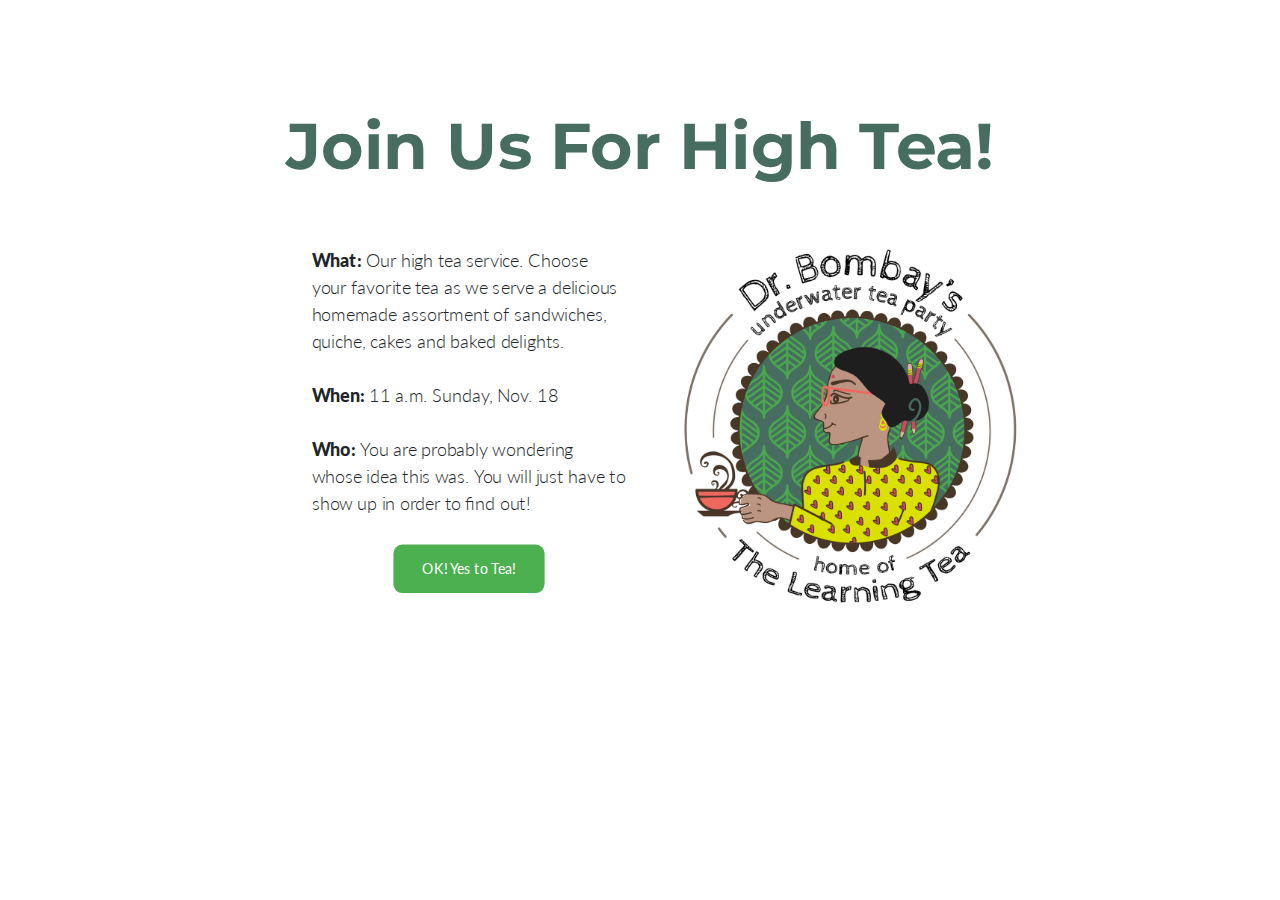
==== commit 2b6a3d7e: "final commit" ====
--- a/index.html
+++ b/index.html
@@ -1,6 +1,15 @@
 <!DOCTYPE html>
 <html lang="en">
   <head>
+    <script async src="https://www.googletagmanager.com/gtag/js?id=UA-80572035-2"></script>
+    <script>
+      window.dataLayer = window.dataLayer || [];
+      function gtag(){dataLayer.push(arguments);}
+      gtag('js', new Date());
+
+      gtag('config', 'UA-80572035-2');
+    </script>
+
     <meta charset="utf-8">
     <meta name="viewport" content="width=device-width, initial-scale=1, shrink-to-fit=no">
     <meta name="description" content="">
@@ -24,7 +33,9 @@
     <style>
       html,body{
         height:100%;
-        zoom:95%;
+      }
+      body{
+        transform: scale(0.9);
       }
       b{
         font-weight: 900;
@@ -129,7 +140,7 @@
     <!-- MAIN bg_heart -->
     <section class="bg-white text-black mb-0" id="before">
       <div class="container">
-        <div class="row">
+        <div class="row" style="margin-top: -20px;">
           <h2 id="pagetitle">Join Us For High Tea!</h2>
         </div>
         <br>
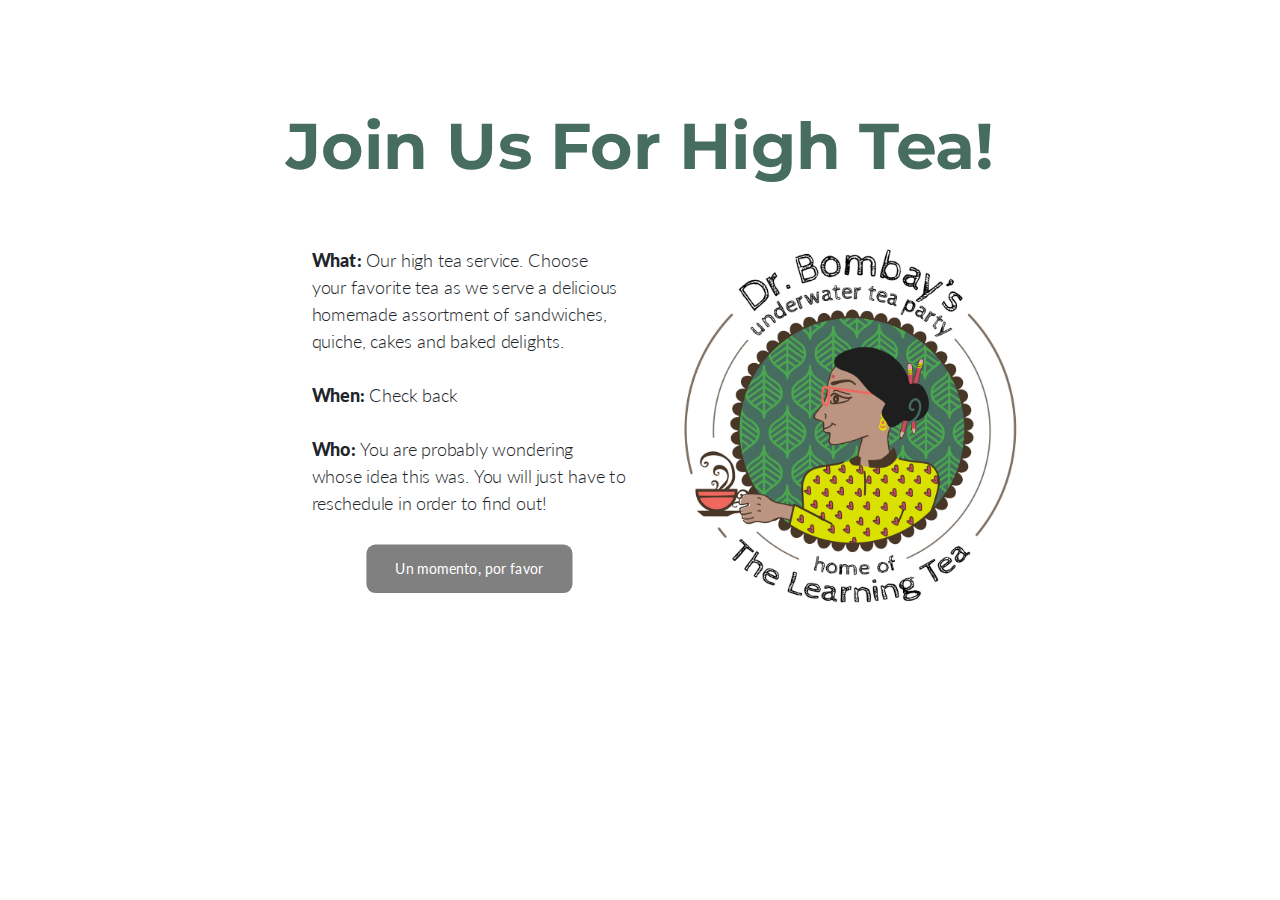
==== commit c57e4a3a: "uno momento" ====
--- a/index.html
+++ b/index.html
@@ -79,7 +79,7 @@
         border-radius: 100%;
       }
       .button {
-        background-color: #4CAF50;
+        background-color: #476D60;
         border: none;
         border-radius: 10px;
         color: white;
@@ -90,10 +90,6 @@
         font-size: 16px;
         margin-left: auto;
         margin-right: auto;
-        cursor: pointer;
-      }
-      .button:hover {
-        background-color: #476D60;
       }
       .message {
         margin-top: 10px;
@@ -152,13 +148,14 @@
               <b>What: </b>Our high tea service. Choose your favorite tea as we serve a delicious 
               homemade assortment of sandwiches, quiche, cakes and baked delights. 
               <br><br>
-              <b>When: </b>11 a.m. Sunday, Nov. 18
+              <b>When: </b>Check back
               <br><br>
-              <b>Who: </b>You are probably wondering whose idea this was. You will just have to show up
+              <b>Who: </b>You are probably wondering whose idea this was. You will just have to reschedule
               in order to find out!
             </p>
             <div class="row">
-              <input id="mainButton" type="button" class="button" value="OK! Yes to Tea!">
+              <!-- Hover, cursor disabled -->
+              <input id="mainButton" type="button" class="button" value="Un momento, por favor" disabled="true" style="background-color: grey">
             </div>
           </div>
           <div class="col-lg-4 mr-auto">
@@ -181,9 +178,7 @@
             </a>
           </div>
           <div class="message">
-            <h1>Thank you! <i class="fas fa-heart" id="heart"></i></h1>
-            <p>We are delighted to serve y'all High Tea!</p>
-            <p>See you at <b>11 a.m. on Sunday, Nov. 18, 2018.</b></p>
+            <!-- MESSAGE -->
             <br>
             <p style="padding-left: 60px">1645 McLendon Ave NE</p>
             <p style="padding-left: 80px">Atlanta, GA 30307</p>
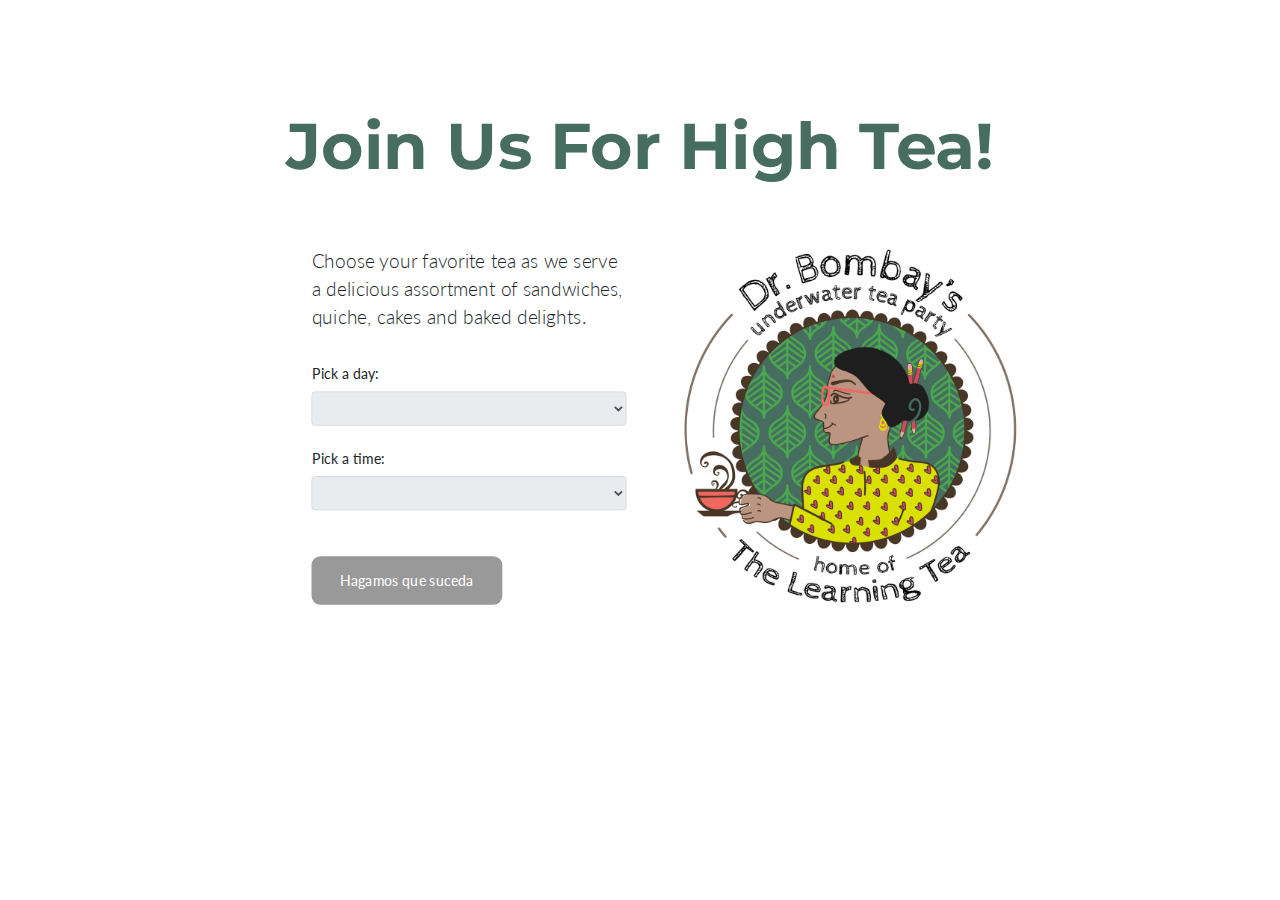
==== commit b7f77bf1: "change after message" ====
--- a/index.html
+++ b/index.html
@@ -29,7 +29,6 @@
     <link href="css/freelancer.min.css" rel="stylesheet">
     <link rel="icon" href="favicon.ico" type="image/x-icon" />
     <link rel="shortcut icon" href="favicon.ico" type="image/x-icon" />
-
     <style>
       html,body{
         height:100%;
@@ -47,7 +46,7 @@
         width: 100%;
         height: 100%;
         overflow: hidden
-       }
+      }
       .heart {
         position: absolute;
         top: -50%;
@@ -55,7 +54,7 @@
         -moz-transform: rotate(-45deg);
         -m-transform: rotate(-45deg);
         transform: rotate(-45deg)
-       }
+      }
       .heart:before {
         position: absolute;
         top: -50%;
@@ -78,7 +77,7 @@
         background: inherit;
         border-radius: 100%;
       }
-      .button {
+      .btn {
         background-color: #476D60;
         border: none;
         border-radius: 10px;
@@ -90,6 +89,21 @@
         font-size: 16px;
         margin-left: auto;
         margin-right: auto;
+        cursor: pointer;
+      }
+      .buttonOff {
+        background-color: #999999;
+        border: none;
+        border-radius: 10px;
+        color: white;
+        padding: 15px 32px;
+        text-align: center;
+        text-decoration: none;
+        display: inline-block;
+        font-size: 16px;
+        margin-left: auto;
+        margin-right: auto;
+        cursor: default;
       }
       .message {
         margin-top: 10px;
@@ -107,8 +121,9 @@
         line-height: 100%;
       }
       #mainButton{
-        margin-top: 15px;
-        margin-bottom: 15px;
+        margin-top: 0px;
+        margin-bottom: 0px;
+        padding: 10 10 10 10;
       }
       #box {
         width: 350px;
@@ -118,6 +133,80 @@
       #heart {
         cursor: pointer;
       }
+      .dialog-ovelay {
+          position: absolute;
+          top: 0;
+          left: 0;
+          right: 0;
+          bottom: 0;
+          background-color: rgba(0, 0, 0, 0.50);
+          z-index: 999999
+      }
+      .dialog-ovelay .dialog {
+          width: 400px;
+          margin: 100px auto 0;
+          background-color: #fff;
+          box-shadow: 0 0 20px rgba(0,0,0,.2);
+          border-radius: 3px;
+          overflow: hidden
+      }
+      .dialog-ovelay .dialog header {
+          padding: 10px 8px;
+          background-color: #f6f7f9;
+          border-bottom: 1px solid #e5e5e5
+      }
+      .dialog-ovelay .dialog header h3 {
+          font-size: 14px;
+          margin: 0;
+          color: #555;
+          display: inline-block
+      }
+      .dialog-ovelay .dialog header .fa-close {
+          float: right;
+          color: #c4c5c7;
+          cursor: pointer;
+          transition: all .5s ease;
+          padding: 0 2px;
+          border-radius: 1px    
+      }
+      .dialog-ovelay .dialog header .fa-close:hover {
+          color: #b9b9b9
+      }
+      .dialog-ovelay .dialog header .fa-close:active {
+          box-shadow: 0 0 5px #673AB7;
+          color: #a2a2a2
+      }
+      .dialog-ovelay .dialog .dialog-msg {
+          padding: 12px 10px
+      }
+      .dialog-ovelay .dialog .dialog-msg p{
+          margin: 0;
+          font-size: 15px;
+          color: #333
+      }
+      .dialog-ovelay .dialog footer {
+          border-top: 1px solid #e5e5e5;
+          padding: 8px 10px
+      }
+      .dialog-ovelay .dialog footer .controls {
+          direction: rtl
+      }
+      .dialog-ovelay .dialog footer .controls .button {
+          padding: 5px 15px;
+          border-radius: 3px
+      }
+      .button {
+        cursor: pointer
+      }
+      .button-default {
+          background-color: rgb(248, 248, 248);
+          border: 1px solid rgba(204, 204, 204, 0.5);
+          color: #5D5D5D;
+      }
+      .button-danger {
+          background-color: #476D60;
+          color: #f5f5f5
+      }
       @-webkit-keyframes love {
         0%{top:110%}
       }
@@ -132,7 +221,7 @@
       }
     </style>
   </head>
-  <body id="page">
+  <body id="top">
     <!-- MAIN bg_heart -->
     <section class="bg-white text-black mb-0" id="before">
       <div class="container">
@@ -144,19 +233,35 @@
         <!-- Two columns -->
         <div class="row">
           <div class="col-lg-4 ml-auto" style="margin-top: 20px">
-            <p class="lead">
-              <b>What: </b>Our high tea service. Choose your favorite tea as we serve a delicious 
-              homemade assortment of sandwiches, quiche, cakes and baked delights. 
-              <br><br>
-              <b>When: </b>Check back
-              <br><br>
-              <b>Who: </b>You are probably wondering whose idea this was. You will just have to reschedule
-              in order to find out!
-            </p>
-            <div class="row">
-              <!-- Hover, cursor disabled -->
-              <input id="mainButton" type="button" class="button" value="Un momento, por favor" disabled="true" style="background-color: grey">
-            </div>
+              <p class="lead" style="font-size: 1.3em">
+                Choose your favorite tea as we serve a delicious assortment 
+                of sandwiches, quiche, cakes and baked delights.
+              </p>
+              <form>
+                  <div class="form-group" style="margin-top: 35px">
+                      <label for="sel1">Pick a day:</label>
+                      <select class="form-control" id="sel1" disabled="true">
+                          <option></option>
+                          <option>Sunday, December 2</option>
+                          <option>Saturday, December 8</option>
+                          <option>Sunday, December 9</option>
+                          <option>Saturday, December 15</option>
+                          <option>Sunday, December 16</option>
+                          <option>Sorry, we can't make any of these dates</option>
+                      </select>
+                      <br>
+                      <label for="sel2">Pick a time:</label>
+                      <select class="form-control" id="sel2" disabled="true">
+                          <option></option>
+                          <option>11:00 a.m.</option>
+                          <option>2:00 p.m.</option>
+                          <option>5:00 p.m.</option>
+                      </select>
+                  </div>
+              </form>
+              <button id="mainButton" class="buttonOff" disabled="true" 
+                                      style="margin-top: 35px"> Hagamos que suceda </button>
+              
           </div>
           <div class="col-lg-4 mr-auto">
             <a href="https://www.drbombays.com/" target="_blank">
@@ -178,10 +283,23 @@
             </a>
           </div>
           <div class="message">
-            <!-- MESSAGE -->
+            <h1>Thank you! <i class="fas fa-heart" id="heart"></i></h1>
+            <p>We are delighted to serve y'all High Tea!</p>
+            <p>See you at <b id="newText"></b></p>
             <br>
             <p style="padding-left: 60px">1645 McLendon Ave NE</p>
             <p style="padding-left: 80px">Atlanta, GA 30307</p>
+          </div>
+        </div>
+      </div>
+    </div>
+
+    <!-- Other click -->
+    <div id="other" style="display: none">
+      <div class="container">
+        <div id="box">
+          <div class="message" style="margin-top: 200px">
+            <h1>Ok. Maybe next year?</h1>
           </div>
         </div>
       </div>
@@ -199,10 +317,17 @@
     <script src="js/contact_me.js"></script>
     <!-- Custom scripts for this template -->
     <script src="js/freelancer.min.js"></script>
-    <!-- JAVASCRIPT -->
+    <script src="js/ajax.js" type="text/javascript"></script>
     <script>
+      if(btnWasEnabled()){
+        $('#mainButton').addClass("btn");
+        $('#mainButton').removeClass("buttonOff");
+      }
+
+      /* Animation */
+
       $( "#header-plugin" ).load( "https://vivinantony.github.io/header-plugin/", function() {
-      $("a.back-to-link").attr("href", "http://blog.thelittletechie.com/2015/03/love-heart-animation-using-css3.html#tlt")  
+        $("a.back-to-link").attr("href", "http://blog.thelittletechie.com/2015/03/love-heart-animation-using-css3.html#tlt")  
       });
 
       var love = setInterval(function() {
@@ -225,29 +350,43 @@
         });
       }, 500);
 
-      /* Buttons */
-      function isOdd(num) { return num % 2;}
+      /* Heart Btn */
+
       var clickCount = 0;
-      
+
       $('#heart').on('click', function () {
-        var page = document.getElementById("page");
+        var page = document.getElementById("top");
         page.classList.toggle("bg_heart");
         clickCount++;
-        if(isOdd(clickCount)){
+        if(clickCount%2){
           console.log('clickCount is ' + clickCount);
-          $.get("https://tzhluzazh0.execute-api.us-east-1.amazonaws.com/confirm/heartclick");
+          heartClick();
         }
       });
 
+      /* main button actions */
+
+      var page = document.getElementById("top");
+      var confirmation = document.getElementById("newText");
+
+      /* custom dialog */
+      
       $("#mainButton").click(function(){
-        $.get("https://tzhluzazh0.execute-api.us-east-1.amazonaws.com/confirm/yes");
-        var page = document.getElementById("page");
-        $("#before").fadeOut(2000);
-        $("#after").delay(3000).fadeIn(2500);
-        page.classList.toggle("bg_heart");
-        $('#page').delay(5000).queue(function(){
-          $(this).removeClass("bg_heart");
-        });
+        var dateText = $("#sel1 :selected").text();
+        var timeText = $("#sel2 :selected").text();
+
+        if(dateText=="Sorry, we can't make any of these dates"){
+          custConfirm("", "Are you sure you can't make any of the dates/times?");
+        }else if(dateText=="" && timeText=="")
+          custAlert("", "You must select a day and time!");
+        else if(dateText=="" && timeText!="")
+          custAlert("", "You must select a day!");
+        else if(dateText!="" && timeText=="")
+          custAlert("", "You must select a time!");
+        else{
+          var confirmStr = "You selected " + dateText + ", at " + timeText;
+          finalConfirm("Are you sure?", confirmStr, dateText, timeText);
+        }
       });
     </script>
 
